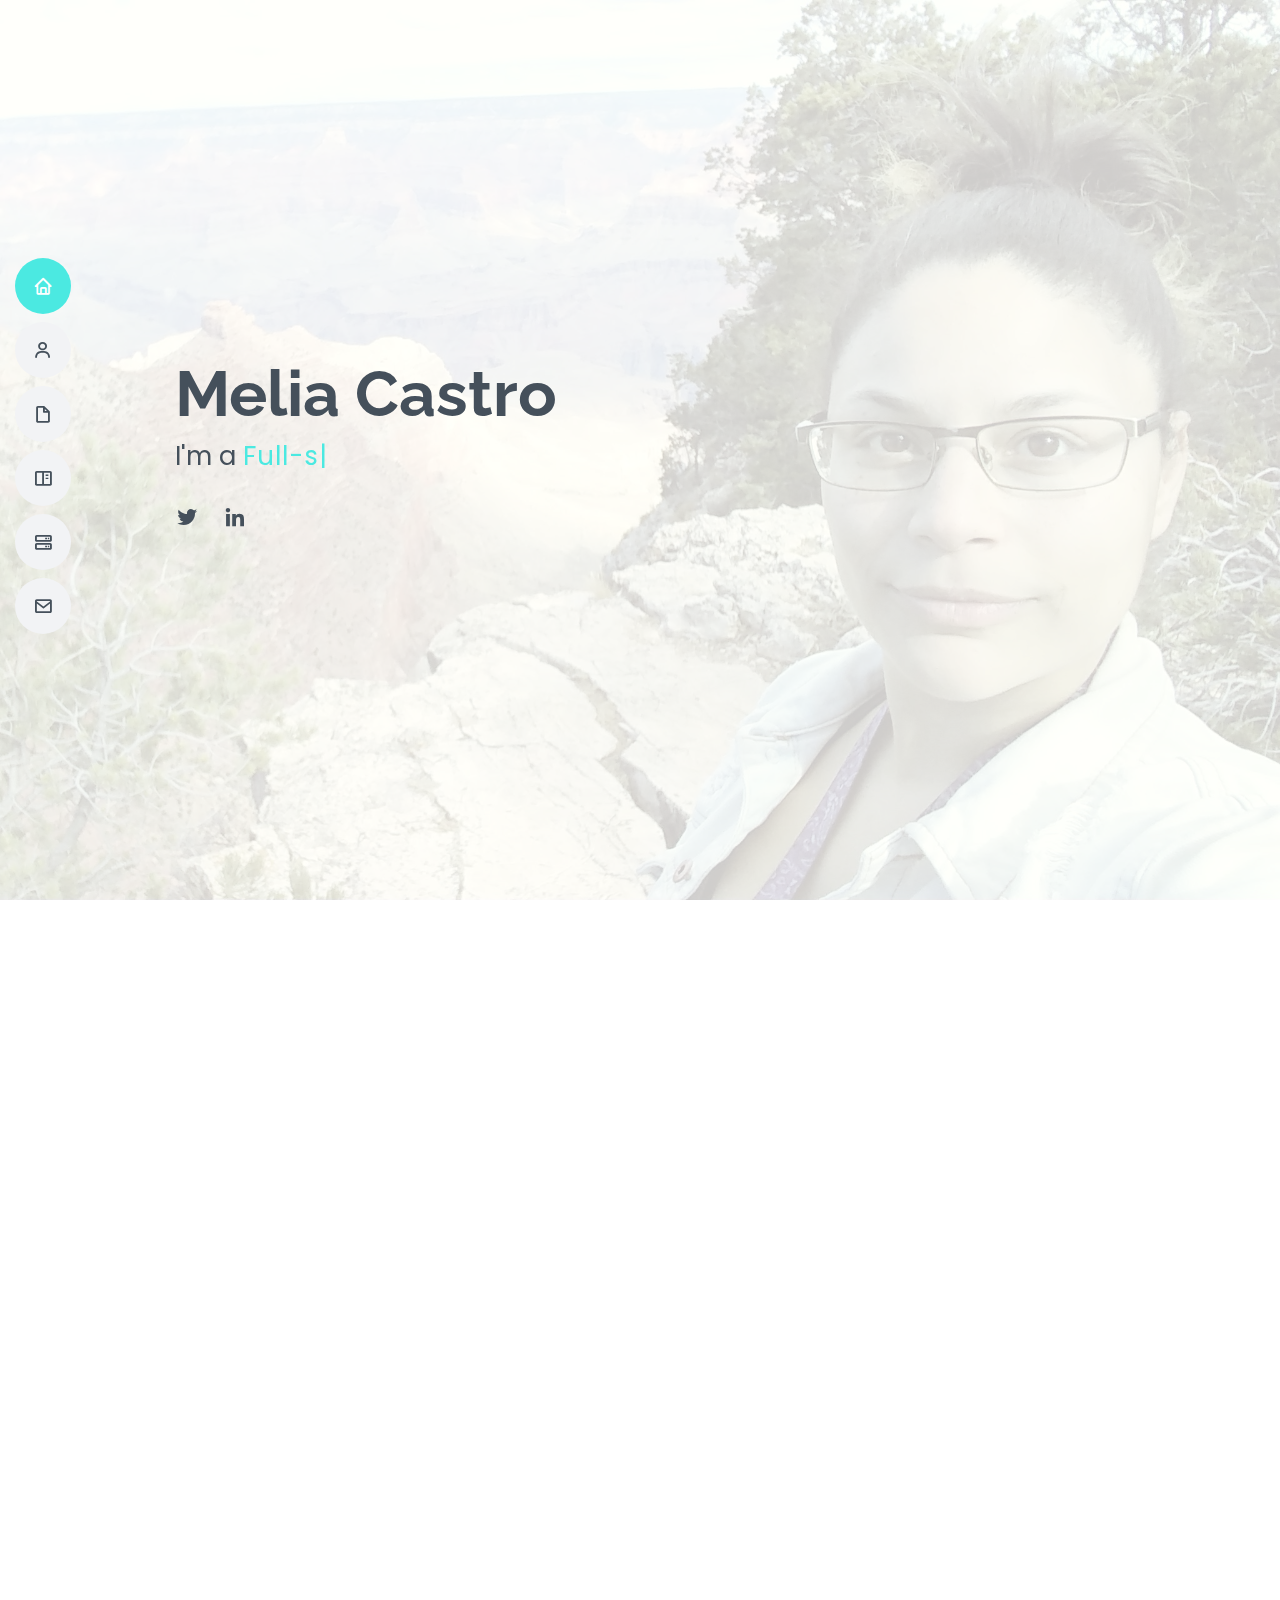
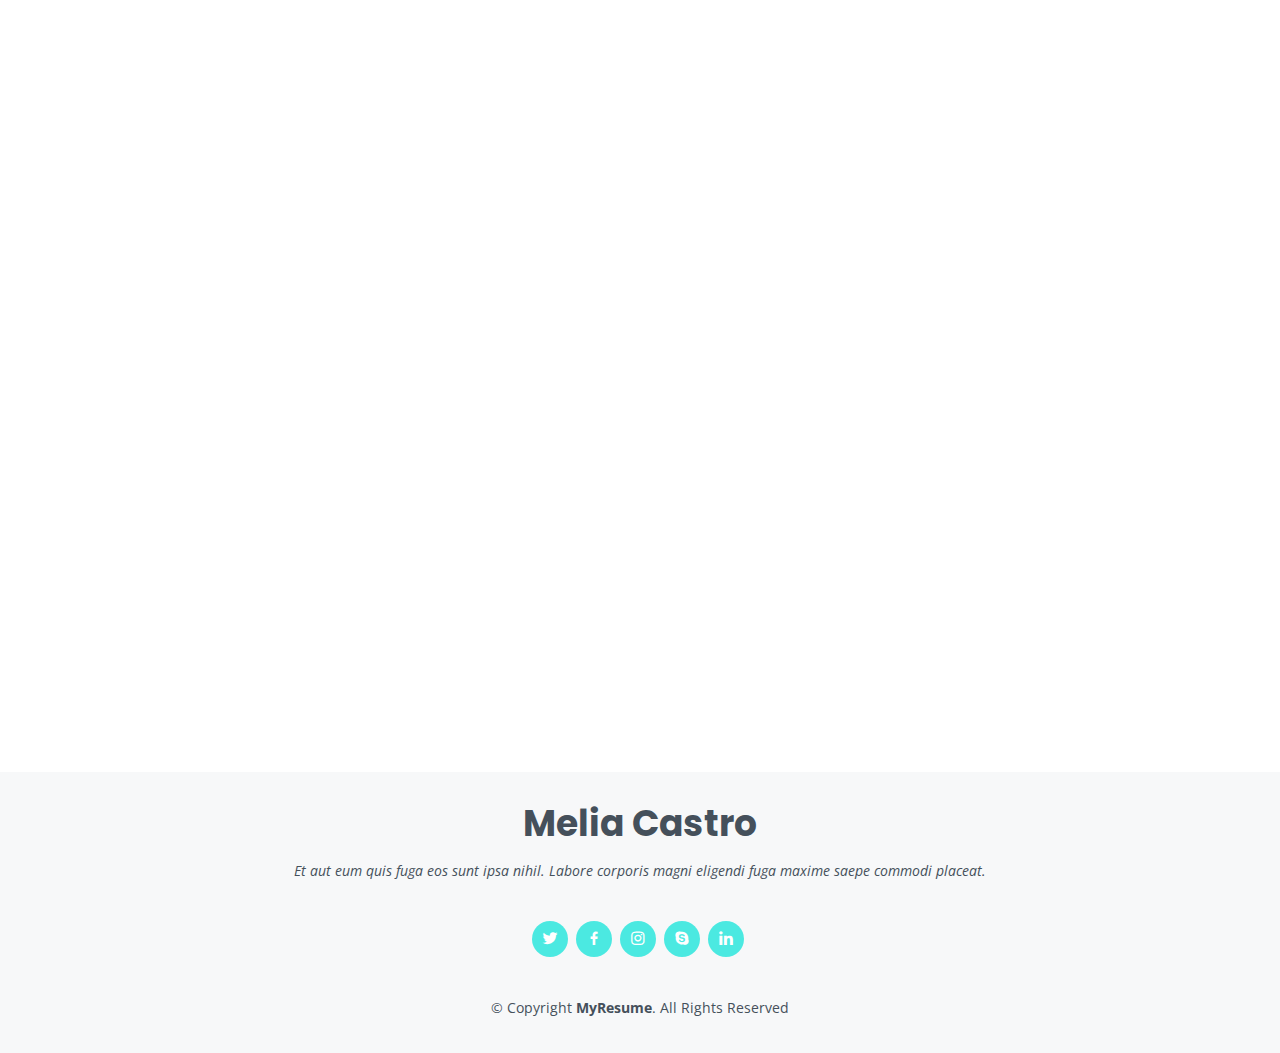
==== index.html @ 379d0980 "init" ====
<!DOCTYPE html>
<html lang="en">

<head>
  <meta charset="utf-8">
  <meta content="width=device-width, initial-scale=1.0" name="viewport">
  <!-- <title>MyResume Bootstrap Template - Index</title> -->
  <meta content="" name="description">
  <meta content="" name="keywords">
  <!-- Favicons -->
  <!-- <link href="assets/img/favicon.png" rel="icon">
  <link href="assets/img/apple-touch-icon.png" rel="apple-touch-icon"> -->
  <!-- Google Fonts -->
  <link
    href="https://fonts.googleapis.com/css?family=Open+Sans:300,300i,400,400i,600,600i,700,700i|Raleway:300,300i,400,400i,500,500i,600,600i,700,700i|Poppins:300,300i,400,400i,500,500i,600,600i,700,700i"
    rel="stylesheet">
  <!-- Vendor CSS Files -->
  <link href="assets/vendor/bootstrap/css/bootstrap.min.css" rel="stylesheet">
  <link href="assets/vendor/icofont/icofont.min.css" rel="stylesheet">
  <link href="assets/vendor/boxicons/css/boxicons.min.css" rel="stylesheet">
  <link href="assets/vendor/venobox/venobox.css" rel="stylesheet">
  <link href="assets/vendor/owl.carousel/assets/owl.carousel.min.css" rel="stylesheet">
  <link href="assets/vendor/aos/aos.css" rel="stylesheet">
  <!-- Template Main CSS File -->
  <link href="assets/css/style.css" rel="stylesheet">
  <!-- =======================================================
  * Template Name: MyResume - v2.2.1
  * Template URL: https://bootstrapmade.com/free-html-bootstrap-template-my-resume/
  * Author: BootstrapMade.com
  * License: https://bootstrapmade.com/license/
  ======================================================== -->
</head>

<body>
  <!-- ======= Mobile nav toggle button ======= -->
  <button type="button" class="mobile-nav-toggle d-xl-none"><i class="icofont-navigation-menu"></i></button>
  <!-- ======= Header ======= -->
  <header id="header" class="d-flex flex-column justify-content-center">
    <nav class="nav-menu">
      <ul>
        <li class="active"><a href="#hero"><i class="bx bx-home"></i> <span>Home</span></a></li>
        <li><a href="#about"><i class="bx bx-user"></i> <span>About</span></a></li>
        <li><a href="#resume"><i class="bx bx-file-blank"></i> <span>Resume</span></a></li>
        <li><a href="#portfolio"><i class="bx bx-book-content"></i> <span>Portfolio</span></a></li>
        <li><a href="#services"><i class="bx bx-server"></i> <span>Services</span></a></li>
        <li><a href="#contact"><i class="bx bx-envelope"></i> <span>Contact</span></a></li>
      </ul>
    </nav><!-- .nav-menu -->
  </header><!-- End Header -->
  <!-- ======= Hero Section ======= -->
  <section id="hero" class="d-flex flex-column justify-content-center">
    <div class="container" data-aos="zoom-in" data-aos-delay="100">
      <h1>Melia Castro</h1>
      <p>I'm a <span class="typed"
          data-typed-items=" Full-stack software developer, lover of outdoors, passionate adventurer"></span></p>
      <div class="social-links">
        <a href="#https://twitter.com/IMpowermentNet" class="twitter"><i class="bx bxl-twitter"></i></a>
        <!-- <a href="#" class="facebook"><i class="bx bxl-facebook"></i></a> -->
        <!-- <a href="#" class="instagram"><i class="bx bxl-instagram"></i></a> -->
        <!-- <a href="#" class="google-plus"><i class="bx bxl-skype"></i></a> -->
        <a href="#https://www.linkedin.com/in/melia-maria/" class="linkedin"><i class="bx bxl-linkedin"></i></a>
      </div>
    </div>
  </section><!-- End Hero -->
  <main id="main">
    <!-- ======= About Section ======= -->
    <section id="about" class="about">
      <div class="container" data-aos="fade-up">
        <div class="section-title">
          <h2>About</h2>
          <p>Magnam dolores commodi suscipit. Necessitatibus eius consequatur ex aliquid fuga eum quidem. Sit sint
            consectetur velit. Quisquam quos quisquam cupiditate. Et nemo qui impedit suscipit alias ea. Quia fugiat sit
            in iste officiis commodi quidem hic quas.</p>
        </div>
        <div class="row">
          <div class="col-lg-4">
            <img src="assets/img/profile-pic.jpg" class="img-fluid" alt="">
          </div>
          <div class="col-lg-8 pt-4 pt-lg-0 content">
            <h3> Full-Stack Web Developer.</h3>
            <p class="font-italic"> Lorem ipsum dolor sit amet, consectetur adipiscing elit, sed do eiusmod tempor
              incididunt ut labore et dolore magna aliqua. </p>
            <div class="row">
              <div class="col-lg-6">
                <ul>
                  <!-- <li><i class="icofont-rounded-right"></i> <strong>Birthday:</strong> 1 May 1995</li> -->
                  <!-- <li><i class="icofont-rounded-right"></i> <strong>Website:</strong> www.example.com</li> -->
                  <li><i class="icofont-rounded-right"></i> <strong>Phone:</strong> 541 606 4672</li>
                  <li><i class="icofont-rounded-right"></i> <strong>City:</strong> Boise, USA</li>
                </ul>
              </div>
              <div class="col-lg-6">
                <ul>
                  <!-- <li><i class="icofont-rounded-right"></i> <strong>Age:</strong> 30</li> -->
                  <!-- <li><i class="icofont-rounded-right"></i> <strong>Degree:</strong> Master</li> -->
                  <li><i class="icofont-rounded-right"></i> <strong>Email:</strong> mmcstr8@gmail.com</li>
                  <!-- <li><i class="icofont-rounded-right"></i> <strong>Freelance:</strong> Available</li> -->
                </ul>
              </div>
            </div>
            <p> Officiis eligendi itaque labore et dolorum mollitia officiis optio vero. Quisquam sunt adipisci omnis et
              ut. Nulla accusantium dolor incidunt officia tempore. Et eius omnis. Cupiditate ut dicta maxime officiis
              quidem quia. Sed et consectetur qui quia repellendus itaque neque. Aliquid amet quidem ut quaerat
              cupiditate. Ab et eum qui repellendus omnis culpa magni laudantium dolores. </p>
          </div>
        </div>
      </div>
    </section><!-- End About Section -->
    <!-- ======= Facts Section ======= -->
    <section id="facts" class="facts">
      <div class="container" data-aos="fade-up">
        <div class="section-title">
          <h2>Facts</h2>
          <p>Magnam dolores commodi suscipit. Necessitatibus eius consequatur ex aliquid fuga eum quidem. Sit sint
            consectetur velit. Quisquam quos quisquam cupiditate. Et nemo qui impedit suscipit alias ea. Quia fugiat sit
            in iste officiis commodi quidem hic quas.</p>
        </div>
        <div class="row">
          <div class="col-lg-3 col-md-6">
            <div class="count-box">
              <i class="icofont-simple-smile"></i>
              <span data-toggle="counter-up">232</span>
              <p>Happy Clients</p>
            </div>
          </div>
          <div class="col-lg-3 col-md-6 mt-5 mt-md-0">
            <div class="count-box">
              <i class="icofont-document-folder"></i>
              <span data-toggle="counter-up">521</span>
              <p>Projects</p>
            </div>
          </div>
          <div class="col-lg-3 col-md-6 mt-5 mt-lg-0">
            <div class="count-box">
              <i class="icofont-live-support"></i>
              <span data-toggle="counter-up">1,463</span>
              <p>Hours Of Support</p>
            </div>
          </div>
          <div class="col-lg-3 col-md-6 mt-5 mt-lg-0">
            <div class="count-box">
              <i class="icofont-users-alt-5"></i>
              <span data-toggle="counter-up">15</span>
              <p>Hard Workers</p>
            </div>
          </div>
        </div>
      </div>
    </section><!-- End Facts Section -->
    <!-- ======= Skills Section ======= -->
    <section id="skills" class="skills section-bg">
      <div class="container" data-aos="fade-up">
        <div class="section-title">
          <h2>Skills</h2>
          <p>Magnam dolores commodi suscipit. Necessitatibus eius consequatur ex aliquid fuga eum quidem. Sit sint
            consectetur velit. Quisquam quos quisquam cupiditate. Et nemo qui impedit suscipit alias ea. Quia fugiat sit
            in iste officiis commodi quidem hic quas.</p>
        </div>
        <div class="row skills-content">
          <div class="col-lg-3">
            <b class="skill mb-2">Front End Technologies </b>
            <br>
            <br>
            <div class="progress">
              <span class="skill">JavaScript </span>
              <div class="">
              </div>
            </div>
            <div class="progress">
              <span class="skill">HTML5 </span>
              <div class="">
              </div>
            </div>
            <div class="progress">
              <span class="skill">CSS/SASS </span>
              <div class="">
              </div>
            </div>
            <div class="progress">
              <span class="skill">Bootstrap </span>
              <div class="">
              </div>
            </div>
            <div class="progress">
              <span class="skill">VueJs </span>
              <div class="">
              </div>
            </div>
            <div class="progress">
              <span class="skill">MVC </span>
              <div class="">
              </div>
            </div>
          </div>
          <div class="col-lg-3">
            <b class="skill mb-2">Back End Technologies </b>
            <br>
            <br>
            <div class="progress">
              <span class="skill">C# </span>
              <div class="">
              </div>
            </div>
            <div class="progress">
              <span class="skill">.NET Core Framework</span>
              <div class="">
              </div>
            </div>
            <div class="progress">
              <span class="skill">MySQL </span>
              <div class="">
              </div>
            </div>
            <div class="progress">
              <span class="skill">NodeJs </span>
              <div class="">
              </div>
            </div>
            <div class="progress">
              <span class="skill">Mongoose ORM </span>
              <div class="">
              </div>
            </div>
            <div class="progress">
              <span class="skill">RESTful APIs </span>
              <div class="">
              </div>
            </div>
          </div>
          <div class="col-lg-3">
            <b class="skill mb-2">Industry Knowledge </b>
            <br>
            <br>
            <div class="progress">
              <span class="skill">Visual Studio Code </span>
              <div class="">
              </div>
            </div>
            <div class="progress">
              <span class="skill">Agile & Scrum </span>
              <div class="">
              </div>
            </div>
            <div class="progress">
              <span class="skill">OOP & Responsive Design Principles </span>
              <div class="">
              </div>
            </div>
            <div class="progress">
              <span class="skill">Auth0 Authentication </span>
              <div class="">
              </div>
            </div>
            <div class="progress">
              <span class="skill">Git source control </span>
              <div class="">
              </div>
            </div>
          </div>
          <div class="col-lg-3">
            <b class="skill mb-2">Personal Skills</b>
            <br>
            <br>
            <div class="progress">
              <span class="skill">Adaptable </span>
              <div class="">
              </div>
            </div>
            <div class="progress">
              <span class="skill">Well spoken and written </span>
              <div class="">
              </div>
            </div>
            <div class="progress">
              <br>
              <br>
              <span class="skill">Collaboritive Teamwork </span>
              <div class="">
              </div>
            </div>
            <div class="progress">
              <span class="skill">Networking </span>
              <div class="">
              </div>
            </div>
            <div class="progress">
              <span class="skill">Problem-Solving </span>
              <div class="">
              </div>
            </div>
          </div>
        </div>
      </div>
    </section><!-- End Skills Section -->
    <!-- ======= Resume Section ======= -->
    <section id="resume" class="resume">
      <div class="container" data-aos="fade-up">
        <div class="section-title">
          <h2>Resume</h2>
          <p>Magnam dolores commodi suscipit. Necessitatibus eius consequatur ex aliquid fuga eum quidem. Sit sint
            consectetur velit. Quisquam quos quisquam cupiditate. Et nemo qui impedit suscipit alias ea. Quia fugiat sit
            in iste officiis commodi quidem hic quas.</p>
        </div>
        <div class="row">
          <div class="col-lg-6">
            <h3 class="resume-title">Sumary</h3>
            <div class="resume-item pb-0">
              <h4>Brandon Johnson</h4>
              <p><em>Innovative and deadline-driven Graphic Designer with 3+ years of experience designing and
                  developing user-centered digital/print marketing material from initial concept to final, polished
                  deliverable.</em></p>
              <ul>
                <li>Portland par 127,Orlando, FL</li>
                <li>(123) 456-7891</li>
                <li>alice.barkley@example.com</li>
              </ul>
            </div>
            <h3 class="resume-title">Education</h3>
            <div class="resume-item">
              <h4>Master of Fine Arts &amp; Graphic Design</h4>
              <h5>2015 - 2016</h5>
              <p><em>Rochester Institute of Technology, Rochester, NY</em></p>
              <p>Qui deserunt veniam. Et sed aliquam labore tempore sed quisquam iusto autem sit. Ea vero voluptatum qui
                ut dignissimos deleniti nerada porti sand markend</p>
            </div>
            <div class="resume-item">
              <h4>Bachelor of Fine Arts &amp; Graphic Design</h4>
              <h5>2010 - 2014</h5>
              <p><em>Rochester Institute of Technology, Rochester, NY</em></p>
              <p>Quia nobis sequi est occaecati aut. Repudiandae et iusto quae reiciendis et quis Eius vel ratione eius
                unde vitae rerum voluptates asperiores voluptatem Earum molestiae consequatur neque etlon sader mart
                dila</p>
            </div>
          </div>
          <div class="col-lg-6">
            <h3 class="resume-title">Professional Experience</h3>
            <div class="resume-item">
              <h4>Senior graphic design specialist</h4>
              <h5>2019 - Present</h5>
              <p><em>Experion, New York, NY </em></p>
              <ul>
                <li>Lead in the design, development, and implementation of the graphic, layout, and production
                  communication materials</li>
                <li>Delegate tasks to the 7 members of the design team and provide counsel on all aspects of the
                  project. </li>
                <li>Supervise the assessment of all graphic materials in order to ensure quality and accuracy of the
                  design</li>
                <li>Oversee the efficient use of production project budgets ranging from $2,000 - $25,000</li>
              </ul>
            </div>
            <div class="resume-item">
              <h4>Graphic design specialist</h4>
              <h5>2017 - 2018</h5>
              <p><em>Stepping Stone Advertising, New York, NY</em></p>
              <ul>
                <li>Developed numerous marketing programs (logos, brochures,infographics, presentations, and
                  advertisements).</li>
                <li>Managed up to 5 projects or tasks at a given time while under pressure</li>
                <li>Recommended and consulted with clients on the most appropriate graphic design</li>
                <li>Created 4+ design presentations and proposals a month for clients and account managers</li>
              </ul>
            </div>
          </div>
        </div>
      </div>
    </section><!-- End Resume Section -->
    <!-- ======= Portfolio Section ======= -->
    <section id="portfolio" class="portfolio section-bg">
      <div class="container" data-aos="fade-up">
        <div class="section-title">
          <h2>Portfolio</h2>
          <p>Magnam dolores commodi suscipit. Necessitatibus eius consequatur ex aliquid fuga eum quidem. Sit sint
            consectetur velit. Quisquam quos quisquam cupiditate. Et nemo qui impedit suscipit alias ea. Quia fugiat sit
            in iste officiis commodi quidem hic quas.</p>
        </div>
        <div class="row">
          <div class="col-lg-12 d-flex justify-content-center" data-aos="fade-up" data-aos-delay="100">
            <ul id="portfolio-flters">
              <li data-filter="*" class="filter-active">All</li>
              <li data-filter=".filter-app">App</li>
              <li data-filter=".filter-card">Card</li>
              <li data-filter=".filter-web">Web</li>
            </ul>
          </div>
        </div>
        <div class="row portfolio-container" data-aos="fade-up" data-aos-delay="200">
          <div class="col-lg-4 col-md-6 portfolio-item filter-app">
            <div class="portfolio-wrap">
              <img src="assets/img/portfolio/portfolio-1.jpg" class="img-fluid" alt="">
              <div class="portfolio-info">
                <h4>App 1</h4>
                <p>App</p>
                <div class="portfolio-links">
                  <a href="assets/img/portfolio/portfolio-1.jpg" data-gall="portfolioGallery" class="venobox"
                    title="App 1"><i class="bx bx-plus"></i></a>
                  <a href="portfolio-details.html" data-gall="portfolioDetailsGallery" data-vbtype="iframe"
                    class="venobox" title="Portfolio Details"><i class="bx bx-link"></i></a>
                </div>
              </div>
            </div>
          </div>
          <div class="col-lg-4 col-md-6 portfolio-item filter-web">
            <div class="portfolio-wrap">
              <img src="assets/img/portfolio/portfolio-2.jpg" class="img-fluid" alt="">
              <div class="portfolio-info">
                <h4>Web 3</h4>
                <p>Web</p>
                <div class="portfolio-links">
                  <a href="assets/img/portfolio/portfolio-2.jpg" data-gall="portfolioGallery" class="venobox"
                    title="Web 3"><i class="bx bx-plus"></i></a>
                  <a href="portfolio-details.html" data-gall="portfolioDetailsGallery" data-vbtype="iframe"
                    class="venobox" title="Portfolio Details"><i class="bx bx-link"></i></a>
                </div>
              </div>
            </div>
          </div>
          <div class="col-lg-4 col-md-6 portfolio-item filter-app">
            <div class="portfolio-wrap">
              <img src="assets/img/portfolio/portfolio-3.jpg" class="img-fluid" alt="">
              <div class="portfolio-info">
                <h4>App 2</h4>
                <p>App</p>
                <div class="portfolio-links">
                  <a href="assets/img/portfolio/portfolio-3.jpg" data-gall="portfolioGallery" class="venobox"
                    title="App 2"><i class="bx bx-plus"></i></a>
                  <a href="portfolio-details.html" data-gall="portfolioDetailsGallery" data-vbtype="iframe"
                    class="venobox" title="Portfolio Details"><i class="bx bx-link"></i></a>
                </div>
              </div>
            </div>
          </div>
          <div class="col-lg-4 col-md-6 portfolio-item filter-card">
            <div class="portfolio-wrap">
              <img src="assets/img/portfolio/portfolio-4.jpg" class="img-fluid" alt="">
              <div class="portfolio-info">
                <h4>Card 2</h4>
                <p>Card</p>
                <div class="portfolio-links">
                  <a href="assets/img/portfolio/portfolio-4.jpg" data-gall="portfolioGallery" class="venobox"
                    title="Card 2"><i class="bx bx-plus"></i></a>
                  <a href="portfolio-details.html" data-gall="portfolioDetailsGallery" data-vbtype="iframe"
                    class="venobox" title="Portfolio Details"><i class="bx bx-link"></i></a>
                </div>
              </div>
            </div>
          </div>
          <div class="col-lg-4 col-md-6 portfolio-item filter-web">
            <div class="portfolio-wrap">
              <img src="assets/img/portfolio/portfolio-5.jpg" class="img-fluid" alt="">
              <div class="portfolio-info">
                <h4>Web 2</h4>
                <p>Web</p>
                <div class="portfolio-links">
                  <a href="assets/img/portfolio/portfolio-5.jpg" data-gall="portfolioGallery" class="venobox"
                    title="Web 2"><i class="bx bx-plus"></i></a>
                  <a href="portfolio-details.html" data-gall="portfolioDetailsGallery" data-vbtype="iframe"
                    class="venobox" title="Portfolio Details"><i class="bx bx-link"></i></a>
                </div>
              </div>
            </div>
          </div>
          <div class="col-lg-4 col-md-6 portfolio-item filter-app">
            <div class="portfolio-wrap">
              <img src="assets/img/portfolio/portfolio-6.jpg" class="img-fluid" alt="">
              <div class="portfolio-info">
                <h4>App 3</h4>
                <p>App</p>
                <div class="portfolio-links">
                  <a href="assets/img/portfolio/portfolio-6.jpg" data-gall="portfolioGallery" class="venobox"
                    title="App 3"><i class="bx bx-plus"></i></a>
                  <a href="portfolio-details.html" data-gall="portfolioDetailsGallery" data-vbtype="iframe"
                    class="venobox" title="Portfolio Details"><i class="bx bx-link"></i></a>
                </div>
              </div>
            </div>
          </div>
          <div class="col-lg-4 col-md-6 portfolio-item filter-card">
            <div class="portfolio-wrap">
              <img src="assets/img/portfolio/portfolio-7.jpg" class="img-fluid" alt="">
              <div class="portfolio-info">
                <h4>Card 1</h4>
                <p>Card</p>
                <div class="portfolio-links">
                  <a href="assets/img/portfolio/portfolio-7.jpg" data-gall="portfolioGallery" class="venobox"
                    title="Card 1"><i class="bx bx-plus"></i></a>
                  <a href="portfolio-details.html" data-gall="portfolioDetailsGallery" data-vbtype="iframe"
                    class="venobox" title="Portfolio Details"><i class="bx bx-link"></i></a>
                </div>
              </div>
            </div>
          </div>
          <div class="col-lg-4 col-md-6 portfolio-item filter-card">
            <div class="portfolio-wrap">
              <img src="assets/img/portfolio/portfolio-8.jpg" class="img-fluid" alt="">
              <div class="portfolio-info">
                <h4>Card 3</h4>
                <p>Card</p>
                <div class="portfolio-links">
                  <a href="assets/img/portfolio/portfolio-8.jpg" data-gall="portfolioGallery" class="venobox"
                    title="Card 3"><i class="bx bx-plus"></i></a>
                  <a href="portfolio-details.html" data-gall="portfolioDetailsGallery" data-vbtype="iframe"
                    class="venobox" title="Portfolio Details"><i class="bx bx-link"></i></a>
                </div>
              </div>
            </div>
          </div>
          <div class="col-lg-4 col-md-6 portfolio-item filter-web">
            <div class="portfolio-wrap">
              <img src="assets/img/portfolio/portfolio-9.jpg" class="img-fluid" alt="">
              <div class="portfolio-info">
                <h4>Web 3</h4>
                <p>Web</p>
                <div class="portfolio-links">
                  <a href="assets/img/portfolio/portfolio-9.jpg" data-gall="portfolioGallery" class="venobox"
                    title="Web 3"><i class="bx bx-plus"></i></a>
                  <a href="portfolio-details.html" data-gall="portfolioDetailsGallery" data-vbtype="iframe"
                    class="venobox" title="Portfolio Details"><i class="bx bx-link"></i></a>
                </div>
              </div>
            </div>
          </div>
        </div>
      </div>
    </section><!-- End Portfolio Section -->
    <!-- ======= Services Section ======= -->
    <section id="services" class="services">
      <div class="container" data-aos="fade-up">
        <div class="section-title">
          <h2>Services</h2>
          <p>Magnam dolores commodi suscipit. Necessitatibus eius consequatur ex aliquid fuga eum quidem. Sit sint
            consectetur velit. Quisquam quos quisquam cupiditate. Et nemo qui impedit suscipit alias ea. Quia fugiat sit
            in iste officiis commodi quidem hic quas.</p>
        </div>
        <div class="row">
          <div class="col-lg-4 col-md-6 d-flex align-items-stretch" data-aos="zoom-in" data-aos-delay="100">
            <div class="icon-box iconbox-blue">
              <div class="icon">
                <svg width="100" height="100" viewBox="0 0 600 600" xmlns="http://www.w3.org/2000/svg">
                  <path stroke="none" stroke-width="0" fill="#f5f5f5"
                    d="M300,521.0016835830174C376.1290562159157,517.8887921683347,466.0731472004068,529.7835943286574,510.70327084640275,468.03025145048787C554.3714126377745,407.6079735673963,508.03601936045806,328.9844924480964,491.2728898941984,256.3432110539036C474.5976632858925,184.082847569629,479.9380746630129,96.60480741107993,416.23090153303,58.64404602377083C348.86323505073057,18.502131276798302,261.93793281208167,40.57373210992963,193.5410806939664,78.93577620505333C130.42746243093433,114.334589627462,98.30271207620316,179.96522072025542,76.75703585869454,249.04625023123273C51.97151888228291,328.5150500222984,13.704378332031375,421.85034740162234,66.52175969318436,486.19268352777647C119.04800174914682,550.1803526380478,217.28368757567262,524.383925680826,300,521.0016835830174">
                  </path>
                </svg>
                <i class="bx bxl-dribbble"></i>
              </div>
              <h4><a href="">Lorem Ipsum</a></h4>
              <p>Voluptatum deleniti atque corrupti quos dolores et quas molestias excepturi</p>
            </div>
          </div>
          <div class="col-lg-4 col-md-6 d-flex align-items-stretch mt-4 mt-md-0" data-aos="zoom-in"
            data-aos-delay="200">
            <div class="icon-box iconbox-orange ">
              <div class="icon">
                <svg width="100" height="100" viewBox="0 0 600 600" xmlns="http://www.w3.org/2000/svg">
                  <path stroke="none" stroke-width="0" fill="#f5f5f5"
                    d="M300,582.0697525312426C382.5290701553225,586.8405444964366,449.9789794690241,525.3245884688669,502.5850820975895,461.55621195738473C556.606425686781,396.0723002908107,615.8543463187945,314.28637112970534,586.6730223649479,234.56875336149918C558.9533121215079,158.8439757836574,454.9685369536778,164.00468322053177,381.49747125262974,130.76875717737553C312.15926192815925,99.40240125094834,248.97055460311594,18.661163978235184,179.8680185752513,50.54337015887873C110.5421016452524,82.52863877960104,119.82277516462835,180.83849132639028,109.12597500060166,256.43424936330496C100.08760227029461,320.3096726198365,92.17705696193138,384.0621239912766,124.79988738764834,439.7174275375508C164.83382741302287,508.01625554203684,220.96474134820875,577.5009287672846,300,582.0697525312426">
                  </path>
                </svg>
                <i class="bx bx-file"></i>
              </div>
              <h4><a href="">Sed Perspiciatis</a></h4>
              <p>Duis aute irure dolor in reprehenderit in voluptate velit esse cillum dolore</p>
            </div>
          </div>
          <div class="col-lg-4 col-md-6 d-flex align-items-stretch mt-4 mt-lg-0" data-aos="zoom-in"
            data-aos-delay="300">
            <div class="icon-box iconbox-pink">
              <div class="icon">
                <svg width="100" height="100" viewBox="0 0 600 600" xmlns="http://www.w3.org/2000/svg">
                  <path stroke="none" stroke-width="0" fill="#f5f5f5"
                    d="M300,541.5067337569781C382.14930387511276,545.0595476570109,479.8736841581634,548.3450877840088,526.4010558755058,480.5488172755941C571.5218469581645,414.80211281144784,517.5187510058486,332.0715597781072,496.52539010469104,255.14436215662573C477.37192572678356,184.95920475031193,473.57363656557914,105.61284051026155,413.0603344069578,65.22779650032875C343.27470386102294,18.654635553484475,251.2091493199835,5.337323636656869,175.0934190732945,40.62881213300186C97.87086631185822,76.43348514350839,51.98124368387456,156.15599469081315,36.44837278890362,239.84606092416172C21.716077023791087,319.22268207091537,43.775223500013084,401.1760424656574,96.891909868211,461.97329694683043C147.22146801428983,519.5804099606455,223.5754009179313,538.201503339737,300,541.5067337569781">
                  </path>
                </svg>
                <i class="bx bx-tachometer"></i>
              </div>
              <h4><a href="">Magni Dolores</a></h4>
              <p>Excepteur sint occaecat cupidatat non proident, sunt in culpa qui officia</p>
            </div>
          </div>
          <div class="col-lg-4 col-md-6 d-flex align-items-stretch mt-4" data-aos="zoom-in" data-aos-delay="100">
            <div class="icon-box iconbox-yellow">
              <div class="icon">
                <svg width="100" height="100" viewBox="0 0 600 600" xmlns="http://www.w3.org/2000/svg">
                  <path stroke="none" stroke-width="0" fill="#f5f5f5"
                    d="M300,503.46388370962813C374.79870501325706,506.71871716319447,464.8034551963731,527.1746412648533,510.4981551193396,467.86667711651364C555.9287308511215,408.9015244558933,512.6030010748507,327.5744911775523,490.211057578863,256.5855673507754C471.097692560561,195.9906835881958,447.69079081568157,138.11976852964426,395.19560036434837,102.3242989838813C329.3053358748298,57.3949838291264,248.02791733380457,8.279543830951368,175.87071277845988,42.242879143198664C103.41431057327972,76.34704239035025,93.79494320519305,170.9812938413882,81.28167332365135,250.07896920659033C70.17666984294237,320.27484674793965,64.84698225790005,396.69656628748305,111.28512138212992,450.4950937839243C156.20124167950087,502.5303643271138,231.32542653798444,500.4755392045468,300,503.46388370962813">
                  </path>
                </svg>
                <i class="bx bx-layer"></i>
              </div>
              <h4><a href="">Nemo Enim</a></h4>
              <p>At vero eos et accusamus et iusto odio dignissimos ducimus qui blanditiis</p>
            </div>
          </div>
          <div class="col-lg-4 col-md-6 d-flex align-items-stretch mt-4" data-aos="zoom-in" data-aos-delay="200">
            <div class="icon-box iconbox-red">
              <div class="icon">
                <svg width="100" height="100" viewBox="0 0 600 600" xmlns="http://www.w3.org/2000/svg">
                  <path stroke="none" stroke-width="0" fill="#f5f5f5"
                    d="M300,532.3542879108572C369.38199826031484,532.3153073249985,429.10787420159085,491.63046689027357,474.5244479745417,439.17860296908856C522.8885846962883,383.3225815378663,569.1668002868075,314.3205725914397,550.7432151929288,242.7694973846089C532.6665558377875,172.5657663291529,456.2379748765914,142.6223662098291,390.3689995646985,112.34683881706744C326.66090330228417,83.06452184765237,258.84405631176094,53.51806209861945,193.32584062364296,78.48882559362697C121.61183558270385,105.82097193414197,62.805066853699245,167.19869350419734,48.57481801355237,242.6138429142374C34.843463184063346,315.3850353017275,76.69343916112496,383.4422959591041,125.22947124332185,439.3748458443577C170.7312796277747,491.8107796887764,230.57421082200815,532.3932930995766,300,532.3542879108572">
                  </path>
                </svg>
                <i class="bx bx-slideshow"></i>
              </div>
              <h4><a href="">Dele Cardo</a></h4>
              <p>Quis consequatur saepe eligendi voluptatem consequatur dolor consequuntur</p>
            </div>
          </div>
          <div class="col-lg-4 col-md-6 d-flex align-items-stretch mt-4" data-aos="zoom-in" data-aos-delay="300">
            <div class="icon-box iconbox-teal">
              <div class="icon">
                <svg width="100" height="100" viewBox="0 0 600 600" xmlns="http://www.w3.org/2000/svg">
                  <path stroke="none" stroke-width="0" fill="#f5f5f5"
                    d="M300,566.797414625762C385.7384707136149,576.1784315230908,478.7894351017131,552.8928747891023,531.9192734346935,484.94944893311C584.6109503024035,417.5663521118492,582.489472248146,322.67544863468447,553.9536738515405,242.03673114598146C529.1557734026468,171.96086150256528,465.24506316201064,127.66468636344209,395.9583748389544,100.7403814666027C334.2173773831606,76.7482773500951,269.4350130405921,84.62216499799875,207.1952322260088,107.2889140133804C132.92018162631612,134.33871894543012,41.79353780512637,160.00259165414826,22.644507872594943,236.69541883565114C3.319112789854554,314.0945973066697,72.72355303640163,379.243833228382,124.04198916343866,440.3218312028393C172.9286146004772,498.5055451809895,224.45579914871206,558.5317968840102,300,566.797414625762">
                  </path>
                </svg>
                <i class="bx bx-arch"></i>
              </div>
              <h4><a href="">Divera Don</a></h4>
              <p>Modi nostrum vel laborum. Porro fugit error sit minus sapiente sit aspernatur</p>
            </div>
          </div>
        </div>
      </div>
    </section><!-- End Services Section -->
    <!-- ======= Testimonials Section ======= -->
    <section id="testimonials" class="testimonials section-bg">
      <div class="container" data-aos="fade-up">
        <div class="section-title">
          <h2>Testimonials</h2>
        </div>
        <div class="owl-carousel testimonials-carousel" data-aos="zoom-in" data-aos-delay="100">
          <div class="testimonial-item">
            <img src="assets/img/testimonials/testimonials-1.jpg" class="testimonial-img" alt="">
            <h3>Saul Goodman</h3>
            <h4>Ceo &amp; Founder</h4>
            <p>
              <i class="bx bxs-quote-alt-left quote-icon-left"></i> Proin iaculis purus consequat sem cure digni ssim
              donec porttitora entum suscipit rhoncus. Accusantium quam, ultricies eget id, aliquam eget nibh et. Maecen
              aliquam, risus at semper. <i class="bx bxs-quote-alt-right quote-icon-right"></i>
            </p>
          </div>
          <div class="testimonial-item">
            <img src="assets/img/testimonials/testimonials-2.jpg" class="testimonial-img" alt="">
            <h3>Sara Wilsson</h3>
            <h4>Designer</h4>
            <p>
              <i class="bx bxs-quote-alt-left quote-icon-left"></i> Export tempor illum tamen malis malis eram quae
              irure esse labore quem cillum quid cillum eram malis quorum velit fore eram velit sunt aliqua noster
              fugiat irure amet legam anim culpa. <i class="bx bxs-quote-alt-right quote-icon-right"></i>
            </p>
          </div>
          <div class="testimonial-item">
            <img src="assets/img/testimonials/testimonials-3.jpg" class="testimonial-img" alt="">
            <h3>Jena Karlis</h3>
            <h4>Store Owner</h4>
            <p>
              <i class="bx bxs-quote-alt-left quote-icon-left"></i> Enim nisi quem export duis labore cillum quae magna
              enim sint quorum nulla quem veniam duis minim tempor labore quem eram duis noster aute amet eram fore quis
              sint minim. <i class="bx bxs-quote-alt-right quote-icon-right"></i>
            </p>
          </div>
          <div class="testimonial-item">
            <img src="assets/img/testimonials/testimonials-4.jpg" class="testimonial-img" alt="">
            <h3>Matt Brandon</h3>
            <h4>Freelancer</h4>
            <p>
              <i class="bx bxs-quote-alt-left quote-icon-left"></i> Fugiat enim eram quae cillum dolore dolor amet nulla
              culpa multos export minim fugiat minim velit minim dolor enim duis veniam ipsum anim magna sunt elit fore
              quem dolore labore illum veniam. <i class="bx bxs-quote-alt-right quote-icon-right"></i>
            </p>
          </div>
          <div class="testimonial-item">
            <img src="assets/img/testimonials/testimonials-5.jpg" class="testimonial-img" alt="">
            <h3>John Larson</h3>
            <h4>Entrepreneur</h4>
            <p>
              <i class="bx bxs-quote-alt-left quote-icon-left"></i> Quis quorum aliqua sint quem legam fore sunt eram
              irure aliqua veniam tempor noster veniam enim culpa labore duis sunt culpa nulla illum cillum fugiat legam
              esse veniam culpa fore nisi cillum quid. <i class="bx bxs-quote-alt-right quote-icon-right"></i>
            </p>
          </div>
        </div>
      </div>
    </section><!-- End Testimonials Section -->
    <!-- ======= Contact Section ======= -->
    <section id="contact" class="contact">
      <div class="container" data-aos="fade-up">
        <div class="section-title">
          <h2>Contact</h2>
        </div>
        <div class="row mt-1">
          <div class="col-lg-4">
            <div class="info">
              <div class="address">
                <i class="icofont-google-map"></i>
                <h4>Location:</h4>
                <p>A108 Adam Street, New York, NY 535022</p>
              </div>
              <div class="email">
                <i class="icofont-envelope"></i>
                <h4>Email:</h4>
                <p>info@example.com</p>
              </div>
              <div class="phone">
                <i class="icofont-phone"></i>
                <h4>Call:</h4>
                <p>+1 5589 55488 55s</p>
              </div>
            </div>
          </div>
          <div class="col-lg-8 mt-5 mt-lg-0">
            <form action="forms/contact.php" method="post" role="form" class="php-email-form">
              <div class="form-row">
                <div class="col-md-6 form-group">
                  <input type="text" name="name" class="form-control" id="name" placeholder="Your Name"
                    data-rule="minlen:4" data-msg="Please enter at least 4 chars" />
                  <div class="validate"></div>
                </div>
                <div class="col-md-6 form-group">
                  <input type="email" class="form-control" name="email" id="email" placeholder="Your Email"
                    data-rule="email" data-msg="Please enter a valid email" />
                  <div class="validate"></div>
                </div>
              </div>
              <div class="form-group">
                <input type="text" class="form-control" name="subject" id="subject" placeholder="Subject"
                  data-rule="minlen:4" data-msg="Please enter at least 8 chars of subject" />
                <div class="validate"></div>
              </div>
              <div class="form-group">
                <textarea class="form-control" name="message" rows="5" data-rule="required"
                  data-msg="Please write something for us" placeholder="Message"></textarea>
                <div class="validate"></div>
              </div>
              <div class="mb-3">
                <div class="loading">Loading</div>
                <div class="error-message"></div>
                <div class="sent-message">Your message has been sent. Thank you!</div>
              </div>
              <div class="text-center"><button type="submit">Send Message</button></div>
            </form>
          </div>
        </div>
      </div>
    </section><!-- End Contact Section -->
  </main><!-- End #main -->
  <!-- ======= Footer ======= -->
  <footer id="footer">
    <div class="container">
      <h3>Melia Castro</h3>
      <p>Et aut eum quis fuga eos sunt ipsa nihil. Labore corporis magni eligendi fuga maxime saepe commodi placeat.</p>
      <div class="social-links">
        <a href="#" class="twitter"><i class="bx bxl-twitter"></i></a>
        <a href="#" class="facebook"><i class="bx bxl-facebook"></i></a>
        <a href="#" class="instagram"><i class="bx bxl-instagram"></i></a>
        <a href="#" class="google-plus"><i class="bx bxl-skype"></i></a>
        <a href="#" class="linkedin"><i class="bx bxl-linkedin"></i></a>
      </div>
      <div class="copyright"> &copy; Copyright <strong><span>MyResume</span></strong>. All Rights Reserved </div>
      <div class="credits">
        <!-- All the links in the footer should remain intact. 
        <!-- You can delete the links only if you purchased the pro version. 
        <!-- Licensing information: [license-url] 
        <!-- Purchase the pro version with working PHP/AJAX contact form: https://bootstrapmade.com/free-html-bootstrap-template-my-resume/ 
        Designed by <a href="https://bootstrapmade.com/">BootstrapMade</a>
      </div>
    </div>
  </footer><!-- End Footer -->
        <a href="#" class="back-to-top"><i class="bx bx-up-arrow-alt"></i></a>
        <div id="preloader"></div>
        <!-- Vendor JS Files -->
        <script src="assets/vendor/jquery/jquery.min.js"></script>
        <script src="assets/vendor/bootstrap/js/bootstrap.bundle.min.js"></script>
        <script src="assets/vendor/jquery.easing/jquery.easing.min.js"></script>
        <script src="assets/vendor/php-email-form/validate.js"></script>
        <script src="assets/vendor/waypoints/jquery.waypoints.min.js"></script>
        <script src="assets/vendor/counterup/counterup.min.js"></script>
        <script src="assets/vendor/isotope-layout/isotope.pkgd.min.js"></script>
        <script src="assets/vendor/venobox/venobox.min.js"></script>
        <script src="assets/vendor/owl.carousel/owl.carousel.min.js"></script>
        <script src="assets/vendor/typed.js/typed.min.js"></script>
        <script src="assets/vendor/aos/aos.js"></script>
        <!-- Template Main JS File -->
        <script src="assets/js/main.js"></script>
</body>

</html>
---- assets/vendor/venobox/venobox.css ----
/* ------ venobox.css --------*/
.vbox-overlay *, .vbox-overlay *:before, .vbox-overlay *:after{
    -webkit-backface-visibility: hidden;
    -webkit-box-sizing:border-box;
    -moz-box-sizing:border-box;
    box-sizing:border-box;
}
.vbox-overlay * { 
    -webkit-backface-visibility: visible;
    backface-visibility: visible;
}
.vbox-overlay{
    display: -webkit-flex;
    display: flex;
    -webkit-flex-direction: column;
    flex-direction: column;
    -webkit-justify-content: center;
    justify-content: center;
    -webkit-align-items: center;
    align-items: center;
    position: fixed;
    left: 0;
    top: 0;
    bottom: 0;
    right: 0;
    z-index: 999999;
}

/* ----- navigation ----- */
.vbox-title{
    width: 100%;
    height: 40px;
    float: left;
    text-align: center;
    line-height: 28px;
    font-size: 12px;
    padding: 6px 50px;
    overflow: hidden;
    position: fixed;
    display: none;
    left: 0;
    z-index: 89;
}
.vbox-close{
    cursor: pointer;
    position: fixed;
    top: -1px;
    right: 0;
    width: 50px;
    height: 40px;
    padding: 6px;
    display: block;
    background-position:10px center;
    overflow: hidden;
    font-size: 24px;
    line-height: 1;
    text-align: center;
    z-index: 99;
}
.vbox-left{
    cursor: pointer;
    position: fixed;
    left: 0;
    height: 40px;
    overflow: hidden;
    line-height: 28px;
    font-size: 12px;
    z-index: 99;
    display: flex;
    align-items:center;
}
.vbox-num{
    display: inline-block;
    margin: 6px 0 6px 15px;
}
/* ----- Social share ----- */
.vbox-share{
    line-height: 28px;
    font-size: 12px;
    overflow: hidden;
    position: fixed;
    left: 0;
    z-index: 98;
    display: flex;
    align-items:center;
    justify-content: center;
    width: 100%;
    text-align: center;
}
.vbox-share svg{
    max-height: 28px;
    width: 28px;
    z-index: 10;
    margin-left: 12px;
    margin-top: 6px;
    margin-bottom: 6px;
    vertical-align: middle;
}


/* ----- navigation ARROWS ----- */
.vbox-next, .vbox-prev{
    position: fixed;
    top: 50%;
    margin-top: -15px;
    overflow: hidden;
    cursor: pointer;
    display: block;
    width: 45px;
    height: 45px;
    z-index: 99;
}
.vbox-next span, .vbox-prev span{
    position: relative;
    width: 20px;
    height: 20px;
    border: 2px solid transparent;
    border-top-color: #B6B6B6;
    border-right-color: #B6B6B6;
    text-indent: -100px;
    position: absolute;
    top: 8px;
    display: block;
}
.vbox-prev{
    left: 15px;
}
.vbox-next{
    right: 15px;
}
.vbox-prev span{
    left: 10px;
    -ms-transform: rotate(-135deg);
    -webkit-transform: rotate(-135deg);
    transform: rotate(-135deg);
}
.vbox-next span{
    -ms-transform: rotate(45deg);
    -webkit-transform: rotate(45deg);
    transform: rotate(45deg);
    right: 10px;
}
/* ------- inline window ------ */
.vbox-inline{
    width: 420px;
    height: 315px;
    height: 70vh;
    padding: 10px;
    background: #fff;
    margin: 0 auto;
    overflow: auto;
    text-align: left;
}
/* ------- Video & iFrames window ------ */
.venoframe{
    max-width: 100%;
    width: 100%;
    border: none;
    width: 100%;
    height: 260px;
    height: 70vh;
}
.venoframe.vbvid{
    height: 260px;
}
@media (min-width: 768px) {
    .venoframe, .vbox-inline{
        width: 90%;
        height: 360px;
        height: 70vh;
    }
    .venoframe.vbvid{
        width: 640px;
        height: 360px;
    }
}
@media (min-width: 992px) {
    .venoframe, .vbox-inline{
        max-width: 1200px;
        width: 80%;
        height: 540px;
        height: 70vh;
    }
    .venoframe.vbvid{
        width: 960px;
        height: 540px;
    }
}
/* 
Please do NOT edit this part! 
or at least read this note: http://i.imgur.com/7C0ws9e.gif
*/
.vbox-open{
    overflow: hidden;
}
.vbox-container{
    position: absolute;
    left: 0;
    right: 0;
    top: 0;
    bottom: 0;
    overflow-x: hidden;
    overflow-y: scroll;
    overflow-scrolling: touch;
    -webkit-overflow-scrolling: touch;
    z-index: 20;
    max-height: 100%;

}

.vbox-content{
    text-align: center;
    float: left;
    width: 100%;
    position: relative;
    overflow: hidden;
    padding: 20px 4%;
}
.vbox-container img{
    max-width: 100%;
    height: auto;
}
.vbox-figlio{
    box-shadow: 0 0 12px rgba(0,0,0,0.19), 0 6px 6px rgba(0,0,0,0.23);
    max-width: 100%;
    text-align: initial;
}
img.vbox-figlio{
    -webkit-user-select: none;
-khtml-user-select: none;
-moz-user-select: none;
-o-user-select: none;
user-select: none;
}
.vbox-content.swipe-left{
    margin-left: -200px !important;
}
.vbox-content.swipe-right{
    margin-left: 200px !important;
}
.vbox-animated{
    webkit-transition: margin 300ms ease-out;
    transition: margin 300ms ease-out;
}

/* ---------- preloader ----------
 * SPINKIT 
 * http://tobiasahlin.com/spinkit/
-------------------------------- */
.sk-double-bounce,.sk-rotating-plane{width:40px;height:40px;margin:40px auto}.sk-rotating-plane{background-color:#333;-webkit-animation:sk-rotatePlane 1.2s infinite ease-in-out;animation:sk-rotatePlane 1.2s infinite ease-in-out}@-webkit-keyframes sk-rotatePlane{0%{-webkit-transform:perspective(120px) rotateX(0) rotateY(0);transform:perspective(120px) rotateX(0) rotateY(0)}50%{-webkit-transform:perspective(120px) rotateX(-180.1deg) rotateY(0);transform:perspective(120px) rotateX(-180.1deg) rotateY(0)}100%{-webkit-transform:perspective(120px) rotateX(-180deg) rotateY(-179.9deg);transform:perspective(120px) rotateX(-180deg) rotateY(-179.9deg)}}@keyframes sk-rotatePlane{0%{-webkit-transform:perspective(120px) rotateX(0) rotateY(0);transform:perspective(120px) rotateX(0) rotateY(0)}50%{-webkit-transform:perspective(120px) rotateX(-180.1deg) rotateY(0);transform:perspective(120px) rotateX(-180.1deg) rotateY(0)}100%{-webkit-transform:perspective(120px) rotateX(-180deg) rotateY(-179.9deg);transform:perspective(120px) rotateX(-180deg) rotateY(-179.9deg)}}.sk-double-bounce{position:relative}.sk-double-bounce .sk-child{width:100%;height:100%;border-radius:50%;background-color:#333;opacity:.6;position:absolute;top:0;left:0;-webkit-animation:sk-doubleBounce 2s infinite ease-in-out;animation:sk-doubleBounce 2s infinite ease-in-out}.sk-chasing-dots .sk-child,.sk-spinner-pulse,.sk-three-bounce .sk-child{background-color:#333;border-radius:100%}.sk-double-bounce .sk-double-bounce2{-webkit-animation-delay:-1s;animation-delay:-1s}@-webkit-keyframes sk-doubleBounce{0%,100%{-webkit-transform:scale(0);transform:scale(0)}50%{-webkit-transform:scale(1);transform:scale(1)}}@keyframes sk-doubleBounce{0%,100%{-webkit-transform:scale(0);transform:scale(0)}50%{-webkit-transform:scale(1);transform:scale(1)}}.sk-wave{margin:40px auto;width:50px;height:40px;text-align:center;font-size:10px}.sk-wave .sk-rect{background-color:#333;height:100%;width:6px;display:inline-block;-webkit-animation:sk-waveStretchDelay 1.2s infinite ease-in-out;animation:sk-waveStretchDelay 1.2s infinite ease-in-out}.sk-wave .sk-rect1{-webkit-animation-delay:-1.2s;animation-delay:-1.2s}.sk-wave .sk-rect2{-webkit-animation-delay:-1.1s;animation-delay:-1.1s}.sk-wave .sk-rect3{-webkit-animation-delay:-1s;animation-delay:-1s}.sk-wave .sk-rect4{-webkit-animation-delay:-.9s;animation-delay:-.9s}.sk-wave .sk-rect5{-webkit-animation-delay:-.8s;animation-delay:-.8s}@-webkit-keyframes sk-waveStretchDelay{0%,100%,40%{-webkit-transform:scaleY(.4);transform:scaleY(.4)}20%{-webkit-transform:scaleY(1);transform:scaleY(1)}}@keyframes sk-waveStretchDelay{0%,100%,40%{-webkit-transform:scaleY(.4);transform:scaleY(.4)}20%{-webkit-transform:scaleY(1);transform:scaleY(1)}}.sk-wandering-cubes{margin:40px auto;width:40px;height:40px;position:relative}.sk-wandering-cubes .sk-cube{background-color:#333;width:10px;height:10px;position:absolute;top:0;left:0;-webkit-animation:sk-wanderingCube 1.8s ease-in-out -1.8s infinite both;animation:sk-wanderingCube 1.8s ease-in-out -1.8s infinite both}.sk-chasing-dots,.sk-spinner-pulse{width:40px;height:40px;margin:40px auto}.sk-wandering-cubes .sk-cube2{-webkit-animation-delay:-.9s;animation-delay:-.9s}@-webkit-keyframes sk-wanderingCube{0%{-webkit-transform:rotate(0);transform:rotate(0)}25%{-webkit-transform:translateX(30px) rotate(-90deg) scale(.5);transform:translateX(30px) rotate(-90deg) scale(.5)}50%{-webkit-transform:translateX(30px) translateY(30px) rotate(-179deg);transform:translateX(30px) translateY(30px) rotate(-179deg)}50.1%{-webkit-transform:translateX(30px) translateY(30px) rotate(-180deg);transform:translateX(30px) translateY(30px) rotate(-180deg)}75%{-webkit-transform:translateX(0) translateY(30px) rotate(-270deg) scale(.5);transform:translateX(0) translateY(30px) rotate(-270deg) scale(.5)}100%{-webkit-transform:rotate(-360deg);transform:rotate(-360deg)}}@keyframes sk-wanderingCube{0%{-webkit-transform:rotate(0);transform:rotate(0)}25%{-webkit-transform:translateX(30px) rotate(-90deg) scale(.5);transform:translateX(30px) rotate(-90deg) scale(.5)}50%{-webkit-transform:translateX(30px) translateY(30px) rotate(-179deg);transform:translateX(30px) translateY(30px) rotate(-179deg)}50.1%{-webkit-transform:translateX(30px) translateY(30px) rotate(-180deg);transform:translateX(30px) translateY(30px) rotate(-180deg)}75%{-webkit-transform:translateX(0) translateY(30px) rotate(-270deg) scale(.5);transform:translateX(0) translateY(30px) rotate(-270deg) scale(.5)}100%{-webkit-transform:rotate(-360deg);transform:rotate(-360deg)}}.sk-spinner-pulse{-webkit-animation:sk-pulseScaleOut 1s infinite ease-in-out;animation:sk-pulseScaleOut 1s infinite ease-in-out}@-webkit-keyframes sk-pulseScaleOut{0%{-webkit-transform:scale(0);transform:scale(0)}100%{-webkit-transform:scale(1);transform:scale(1);opacity:0}}@keyframes sk-pulseScaleOut{0%{-webkit-transform:scale(0);transform:scale(0)}100%{-webkit-transform:scale(1);transform:scale(1);opacity:0}}.sk-chasing-dots{position:relative;text-align:center;-webkit-animation:sk-chasingDotsRotate 2s infinite linear;animation:sk-chasingDotsRotate 2s infinite linear}.sk-chasing-dots .sk-child{width:60%;height:60%;display:inline-block;position:absolute;top:0;-webkit-animation:sk-chasingDotsBounce 2s infinite ease-in-out;animation:sk-chasingDotsBounce 2s infinite ease-in-out}.sk-chasing-dots .sk-dot2{top:auto;bottom:0;-webkit-animation-delay:-1s;animation-delay:-1s}@-webkit-keyframes sk-chasingDotsRotate{100%{-webkit-transform:rotate(360deg);transform:rotate(360deg)}}@keyframes sk-chasingDotsRotate{100%{-webkit-transform:rotate(360deg);transform:rotate(360deg)}}@-webkit-keyframes sk-chasingDotsBounce{0%,100%{-webkit-transform:scale(0);transform:scale(0)}50%{-webkit-transform:scale(1);transform:scale(1)}}@keyframes sk-chasingDotsBounce{0%,100%{-webkit-transform:scale(0);transform:scale(0)}50%{-webkit-transform:scale(1);transform:scale(1)}}.sk-three-bounce{margin:40px auto;width:80px;text-align:center}.sk-three-bounce .sk-child{width:20px;height:20px;display:inline-block;-webkit-animation:sk-three-bounce 1.4s ease-in-out 0s infinite both;animation:sk-three-bounce 1.4s ease-in-out 0s infinite both}.sk-circle .sk-child:before,.sk-fading-circle .sk-circle:before{display:block;border-radius:100%;content:'';background-color:#333}.sk-three-bounce .sk-bounce1{-webkit-animation-delay:-.32s;animation-delay:-.32s}.sk-three-bounce .sk-bounce2{-webkit-animation-delay:-.16s;animation-delay:-.16s}@-webkit-keyframes sk-three-bounce{0%,100%,80%{-webkit-transform:scale(0);transform:scale(0)}40%{-webkit-transform:scale(1);transform:scale(1)}}@keyframes sk-three-bounce{0%,100%,80%{-webkit-transform:scale(0);transform:scale(0)}40%{-webkit-transform:scale(1);transform:scale(1)}}.sk-circle{margin:40px auto;width:40px;height:40px;position:relative}.sk-circle .sk-child{width:100%;height:100%;position:absolute;left:0;top:0}.sk-circle .sk-child:before{margin:0 auto;width:15%;height:15%;-webkit-animation:sk-circleBounceDelay 1.2s infinite ease-in-out both;animation:sk-circleBounceDelay 1.2s infinite ease-in-out both}.sk-circle .sk-circle2{-webkit-transform:rotate(30deg);-ms-transform:rotate(30deg);transform:rotate(30deg)}.sk-circle .sk-circle3{-webkit-transform:rotate(60deg);-ms-transform:rotate(60deg);transform:rotate(60deg)}.sk-circle .sk-circle4{-webkit-transform:rotate(90deg);-ms-transform:rotate(90deg);transform:rotate(90deg)}.sk-circle .sk-circle5{-webkit-transform:rotate(120deg);-ms-transform:rotate(120deg);transform:rotate(120deg)}.sk-circle .sk-circle6{-webkit-transform:rotate(150deg);-ms-transform:rotate(150deg);transform:rotate(150deg)}.sk-circle .sk-circle7{-webkit-transform:rotate(180deg);-ms-transform:rotate(180deg);transform:rotate(180deg)}.sk-circle .sk-circle8{-webkit-transform:rotate(210deg);-ms-transform:rotate(210deg);transform:rotate(210deg)}.sk-circle .sk-circle9{-webkit-transform:rotate(240deg);-ms-transform:rotate(240deg);transform:rotate(240deg)}.sk-circle .sk-circle10{-webkit-transform:rotate(270deg);-ms-transform:rotate(270deg);transform:rotate(270deg)}.sk-circle .sk-circle11{-webkit-transform:rotate(300deg);-ms-transform:rotate(300deg);transform:rotate(300deg)}.sk-circle .sk-circle12{-webkit-transform:rotate(330deg);-ms-transform:rotate(330deg);transform:rotate(330deg)}.sk-circle .sk-circle2:before{-webkit-animation-delay:-1.1s;animation-delay:-1.1s}.sk-circle .sk-circle3:before{-webkit-animation-delay:-1s;animation-delay:-1s}.sk-circle .sk-circle4:before{-webkit-animation-delay:-.9s;animation-delay:-.9s}.sk-circle .sk-circle5:before{-webkit-animation-delay:-.8s;animation-delay:-.8s}.sk-circle .sk-circle6:before{-webkit-animation-delay:-.7s;animation-delay:-.7s}.sk-circle .sk-circle7:before{-webkit-animation-delay:-.6s;animation-delay:-.6s}.sk-circle .sk-circle8:before{-webkit-animation-delay:-.5s;animation-delay:-.5s}.sk-circle .sk-circle9:before{-webkit-animation-delay:-.4s;animation-delay:-.4s}.sk-circle .sk-circle10:before{-webkit-animation-delay:-.3s;animation-delay:-.3s}.sk-circle .sk-circle11:before{-webkit-animation-delay:-.2s;animation-delay:-.2s}.sk-circle .sk-circle12:before{-webkit-animation-delay:-.1s;animation-delay:-.1s}@-webkit-keyframes sk-circleBounceDelay{0%,100%,80%{-webkit-transform:scale(0);transform:scale(0)}40%{-webkit-transform:scale(1);transform:scale(1)}}@keyframes sk-circleBounceDelay{0%,100%,80%{-webkit-transform:scale(0);transform:scale(0)}40%{-webkit-transform:scale(1);transform:scale(1)}}.sk-cube-grid{width:40px;height:40px;margin:40px auto}.sk-cube-grid .sk-cube{width:33.33%;height:33.33%;background-color:#333;float:left;-webkit-animation:sk-cubeGridScaleDelay 1.3s infinite ease-in-out;animation:sk-cubeGridScaleDelay 1.3s infinite ease-in-out}.sk-cube-grid .sk-cube1{-webkit-animation-delay:.2s;animation-delay:.2s}.sk-cube-grid .sk-cube2{-webkit-animation-delay:.3s;animation-delay:.3s}.sk-cube-grid .sk-cube3{-webkit-animation-delay:.4s;animation-delay:.4s}.sk-cube-grid .sk-cube4{-webkit-animation-delay:.1s;animation-delay:.1s}.sk-cube-grid .sk-cube5{-webkit-animation-delay:.2s;animation-delay:.2s}.sk-cube-grid .sk-cube6{-webkit-animation-delay:.3s;animation-delay:.3s}.sk-cube-grid .sk-cube7{-webkit-animation-delay:0ms;animation-delay:0ms}.sk-cube-grid .sk-cube8{-webkit-animation-delay:.1s;animation-delay:.1s}.sk-cube-grid .sk-cube9{-webkit-animation-delay:.2s;animation-delay:.2s}@-webkit-keyframes sk-cubeGridScaleDelay{0%,100%,70%{-webkit-transform:scale3D(1,1,1);transform:scale3D(1,1,1)}35%{-webkit-transform:scale3D(0,0,1);transform:scale3D(0,0,1)}}@keyframes sk-cubeGridScaleDelay{0%,100%,70%{-webkit-transform:scale3D(1,1,1);transform:scale3D(1,1,1)}35%{-webkit-transform:scale3D(0,0,1);transform:scale3D(0,0,1)}}.sk-fading-circle{margin:40px auto;width:40px;height:40px;position:relative}.sk-fading-circle .sk-circle{width:100%;height:100%;position:absolute;left:0;top:0}.sk-fading-circle .sk-circle:before{margin:0 auto;width:15%;height:15%;-webkit-animation:sk-circleFadeDelay 1.2s infinite ease-in-out both;animation:sk-circleFadeDelay 1.2s infinite ease-in-out both}.sk-fading-circle .sk-circle2{-webkit-transform:rotate(30deg);-ms-transform:rotate(30deg);transform:rotate(30deg)}.sk-fading-circle .sk-circle3{-webkit-transform:rotate(60deg);-ms-transform:rotate(60deg);transform:rotate(60deg)}.sk-fading-circle .sk-circle4{-webkit-transform:rotate(90deg);-ms-transform:rotate(90deg);transform:rotate(90deg)}.sk-fading-circle .sk-circle5{-webkit-transform:rotate(120deg);-ms-transform:rotate(120deg);transform:rotate(120deg)}.sk-fading-circle .sk-circle6{-webkit-transform:rotate(150deg);-ms-transform:rotate(150deg);transform:rotate(150deg)}.sk-fading-circle .sk-circle7{-webkit-transform:rotate(180deg);-ms-transform:rotate(180deg);transform:rotate(180deg)}.sk-fading-circle .sk-circle8{-webkit-transform:rotate(210deg);-ms-transform:rotate(210deg);transform:rotate(210deg)}.sk-fading-circle .sk-circle9{-webkit-transform:rotate(240deg);-ms-transform:rotate(240deg);transform:rotate(240deg)}.sk-fading-circle .sk-circle10{-webkit-transform:rotate(270deg);-ms-transform:rotate(270deg);transform:rotate(270deg)}.sk-fading-circle .sk-circle11{-webkit-transform:rotate(300deg);-ms-transform:rotate(300deg);transform:rotate(300deg)}.sk-fading-circle .sk-circle12{-webkit-transform:rotate(330deg);-ms-transform:rotate(330deg);transform:rotate(330deg)}.sk-fading-circle .sk-circle2:before{-webkit-animation-delay:-1.1s;animation-delay:-1.1s}.sk-fading-circle .sk-circle3:before{-webkit-animation-delay:-1s;animation-delay:-1s}.sk-fading-circle .sk-circle4:before{-webkit-animation-delay:-.9s;animation-delay:-.9s}.sk-fading-circle .sk-circle5:before{-webkit-animation-delay:-.8s;animation-delay:-.8s}.sk-fading-circle .sk-circle6:before{-webkit-animation-delay:-.7s;animation-delay:-.7s}.sk-fading-circle .sk-circle7:before{-webkit-animation-delay:-.6s;animation-delay:-.6s}.sk-fading-circle .sk-circle8:before{-webkit-animation-delay:-.5s;animation-delay:-.5s}.sk-fading-circle .sk-circle9:before{-webkit-animation-delay:-.4s;animation-delay:-.4s}.sk-fading-circle .sk-circle10:before{-webkit-animation-delay:-.3s;animation-delay:-.3s}.sk-fading-circle .sk-circle11:before{-webkit-animation-delay:-.2s;animation-delay:-.2s}.sk-fading-circle .sk-circle12:before{-webkit-animation-delay:-.1s;animation-delay:-.1s}@-webkit-keyframes sk-circleFadeDelay{0%,100%,39%{opacity:0}40%{opacity:1}}@keyframes sk-circleFadeDelay{0%,100%,39%{opacity:0}40%{opacity:1}}.sk-folding-cube{margin:40px auto;width:40px;height:40px;position:relative;-webkit-transform:rotateZ(45deg);transform:rotateZ(45deg)}.sk-folding-cube .sk-cube{float:left;width:50%;height:50%;position:relative;-webkit-transform:scale(1.1);-ms-transform:scale(1.1);transform:scale(1.1)}.sk-folding-cube .sk-cube:before{content:'';position:absolute;top:0;left:0;width:100%;height:100%;background-color:#333;-webkit-animation:sk-foldCubeAngle 2.4s infinite linear both;animation:sk-foldCubeAngle 2.4s infinite linear both;-webkit-transform-origin:100% 100%;-ms-transform-origin:100% 100%;transform-origin:100% 100%}.sk-folding-cube .sk-cube2{-webkit-transform:scale(1.1) rotateZ(90deg);transform:scale(1.1) rotateZ(90deg)}.sk-folding-cube .sk-cube3{-webkit-transform:scale(1.1) rotateZ(180deg);transform:scale(1.1) rotateZ(180deg)}.sk-folding-cube .sk-cube4{-webkit-transform:scale(1.1) rotateZ(270deg);transform:scale(1.1) rotateZ(270deg)}.sk-folding-cube .sk-cube2:before{-webkit-animation-delay:.3s;animation-delay:.3s}.sk-folding-cube .sk-cube3:before{-webkit-animation-delay:.6s;animation-delay:.6s}.sk-folding-cube .sk-cube4:before{-webkit-animation-delay:.9s;animation-delay:.9s}@-webkit-keyframes sk-foldCubeAngle{0%,10%{-webkit-transform:perspective(140px) rotateX(-180deg);transform:perspective(140px) rotateX(-180deg);opacity:0}25%,75%{-webkit-transform:perspective(140px) rotateX(0);transform:perspective(140px) rotateX(0);opacity:1}100%,90%{-webkit-transform:perspective(140px) rotateY(180deg);transform:perspective(140px) rotateY(180deg);opacity:0}}@keyframes sk-foldCubeAngle{0%,10%{-webkit-transform:perspective(140px) rotateX(-180deg);transform:perspective(140px) rotateX(-180deg);opacity:0}25%,75%{-webkit-transform:perspective(140px) rotateX(0);transform:perspective(140px) rotateX(0);opacity:1}100%,90%{-webkit-transform:perspective(140px) rotateY(180deg);transform:perspective(140px) rotateY(180deg);opacity:0}}
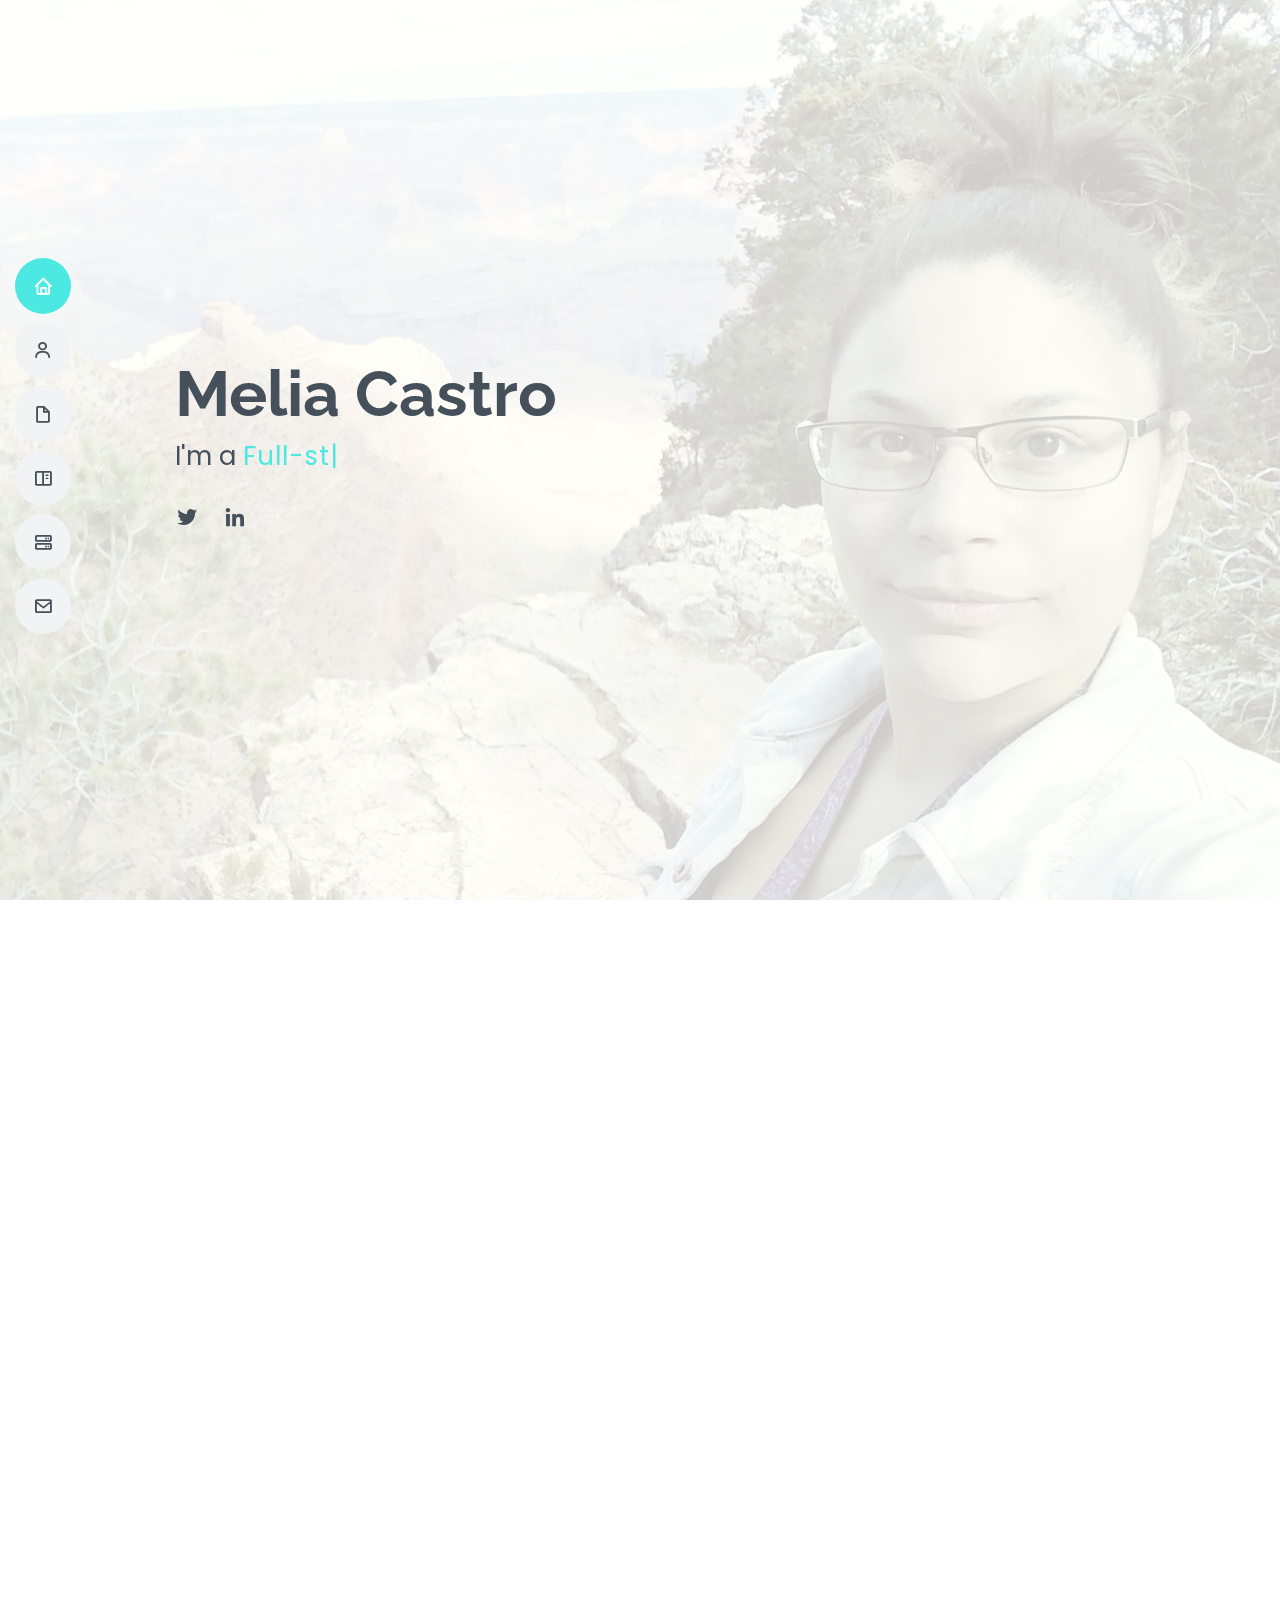
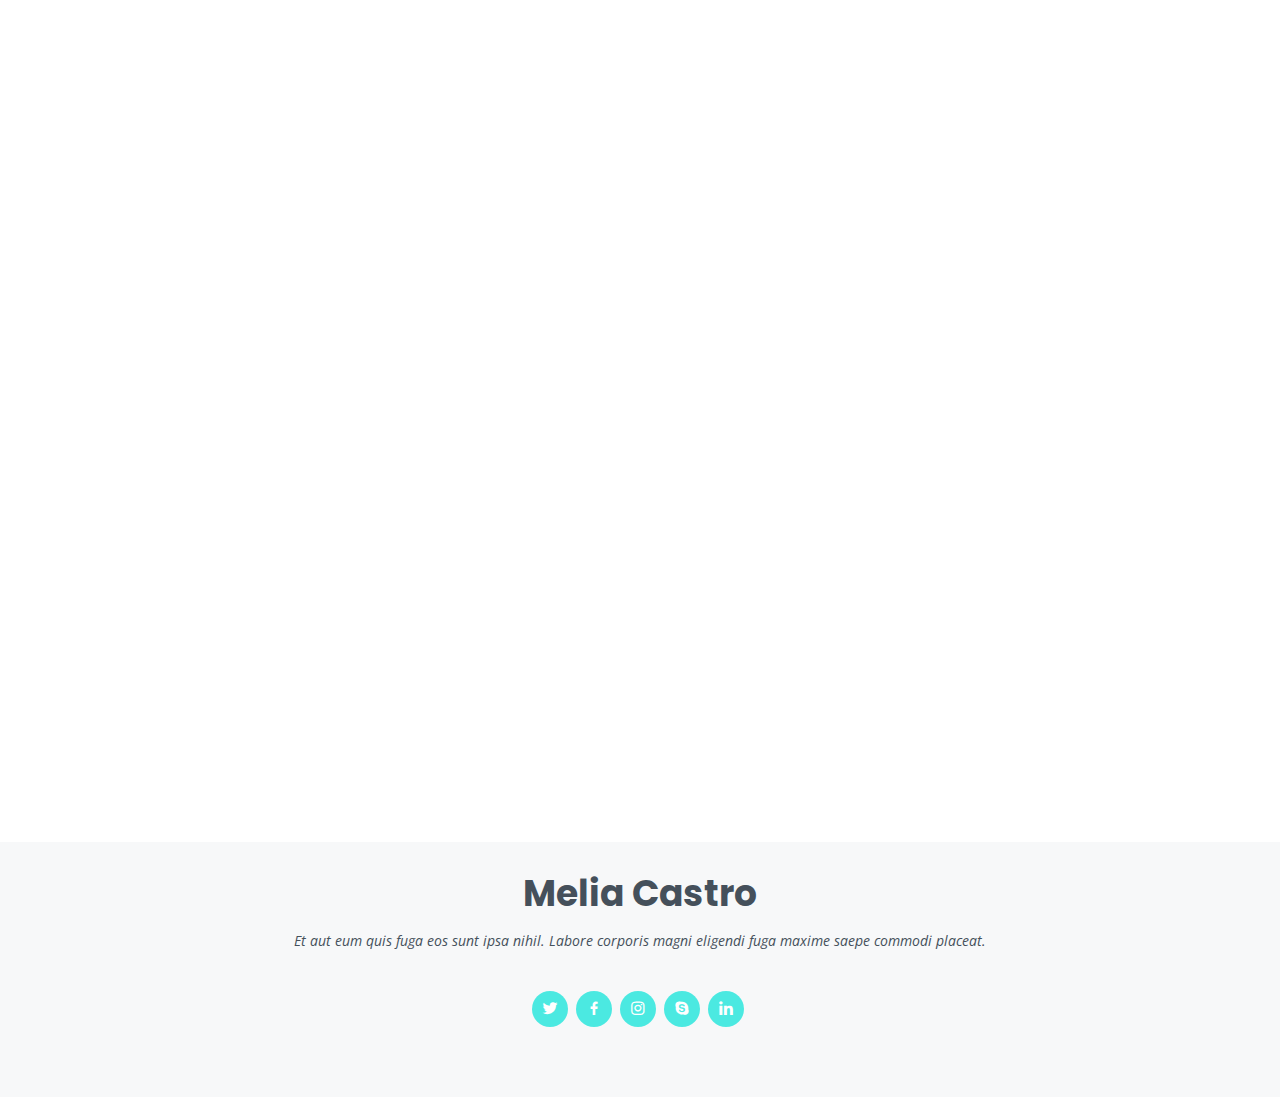
==== commit 37da10bf: "Updated about me" ====
--- a/index.html
+++ b/index.html
@@ -68,18 +68,17 @@
       <div class="container" data-aos="fade-up">
         <div class="section-title">
           <h2>About</h2>
-          <p>Magnam dolores commodi suscipit. Necessitatibus eius consequatur ex aliquid fuga eum quidem. Sit sint
-            consectetur velit. Quisquam quos quisquam cupiditate. Et nemo qui impedit suscipit alias ea. Quia fugiat sit
-            in iste officiis commodi quidem hic quas.</p>
+          <p>Hey, I'm Melissa Castro but I generally go by Melia. I'm a software developer, an adventurer, a singer, and
+            a forever learner. I currently live in Boise Idaho and I absolutely love how many outdoor sports and
+            activities are available to me in such close proximity. </p>
         </div>
         <div class="row">
           <div class="col-lg-4">
-            <img src="assets/img/profile-pic.jpg" class="img-fluid" alt="">
+            <img src="assets/img/profile-pic.jpg" class="img-fluid rounded" alt="">
           </div>
           <div class="col-lg-8 pt-4 pt-lg-0 content">
             <h3> Full-Stack Web Developer.</h3>
-            <p class="font-italic"> Lorem ipsum dolor sit amet, consectetur adipiscing elit, sed do eiusmod tempor
-              incididunt ut labore et dolore magna aliqua. </p>
+            <p class="font-italic"> I'd love to hear from you, so I've left you some ways to contact me! </p>
             <div class="row">
               <div class="col-lg-6">
                 <ul>
@@ -98,55 +97,17 @@
                 </ul>
               </div>
             </div>
-            <p> Officiis eligendi itaque labore et dolorum mollitia officiis optio vero. Quisquam sunt adipisci omnis et
-              ut. Nulla accusantium dolor incidunt officia tempore. Et eius omnis. Cupiditate ut dicta maxime officiis
-              quidem quia. Sed et consectetur qui quia repellendus itaque neque. Aliquid amet quidem ut quaerat
-              cupiditate. Ab et eum qui repellendus omnis culpa magni laudantium dolores. </p>
+            <p> Lover of experience and creating great memories. I'm an extremely passionate creative and am excited to
+              continue growing and learning. Being a software engineer pushes me to reach higher and higher daily, face
+              challenges often, and really step out of my comfort zone. I love the feeling of creating something out of
+              nothing and knowing the challenges I've overcome along the way. Being a woman in the field and knowing
+              that I have the great opportunity to not only grow myself but to encourage others to reach for dreams that
+              may not have thought possible for themselves absolutely lights me up inside. </p>
           </div>
         </div>
       </div>
     </section><!-- End About Section -->
     <!-- ======= Facts Section ======= -->
-    <section id="facts" class="facts">
-      <div class="container" data-aos="fade-up">
-        <div class="section-title">
-          <h2>Facts</h2>
-          <p>Magnam dolores commodi suscipit. Necessitatibus eius consequatur ex aliquid fuga eum quidem. Sit sint
-            consectetur velit. Quisquam quos quisquam cupiditate. Et nemo qui impedit suscipit alias ea. Quia fugiat sit
-            in iste officiis commodi quidem hic quas.</p>
-        </div>
-        <div class="row">
-          <div class="col-lg-3 col-md-6">
-            <div class="count-box">
-              <i class="icofont-simple-smile"></i>
-              <span data-toggle="counter-up">232</span>
-              <p>Happy Clients</p>
-            </div>
-          </div>
-          <div class="col-lg-3 col-md-6 mt-5 mt-md-0">
-            <div class="count-box">
-              <i class="icofont-document-folder"></i>
-              <span data-toggle="counter-up">521</span>
-              <p>Projects</p>
-            </div>
-          </div>
-          <div class="col-lg-3 col-md-6 mt-5 mt-lg-0">
-            <div class="count-box">
-              <i class="icofont-live-support"></i>
-              <span data-toggle="counter-up">1,463</span>
-              <p>Hours Of Support</p>
-            </div>
-          </div>
-          <div class="col-lg-3 col-md-6 mt-5 mt-lg-0">
-            <div class="count-box">
-              <i class="icofont-users-alt-5"></i>
-              <span data-toggle="counter-up">15</span>
-              <p>Hard Workers</p>
-            </div>
-          </div>
-        </div>
-      </div>
-    </section><!-- End Facts Section -->
     <!-- ======= Skills Section ======= -->
     <section id="skills" class="skills section-bg">
       <div class="container" data-aos="fade-up">
@@ -256,6 +217,11 @@
               <div class="">
               </div>
             </div>
+            <div class="progress">
+              <span class="skill">Git branching & merging </span>
+              <div class="">
+              </div>
+            </div>
           </div>
           <div class="col-lg-3">
             <b class="skill mb-2">Personal Skills</b>
@@ -285,6 +251,11 @@
             </div>
             <div class="progress">
               <span class="skill">Problem-Solving </span>
+              <div class="">
+              </div>
+            </div>
+            <div class="progress">
+              <span class="skill">Creativity </span>
               <div class="">
               </div>
             </div>
@@ -523,7 +494,7 @@
       </div>
     </section><!-- End Portfolio Section -->
     <!-- ======= Services Section ======= -->
-    <section id="services" class="services">
+    <!-- <section id="services" class="services">
       <div class="container" data-aos="fade-up">
         <div class="section-title">
           <h2>Services</h2>
@@ -620,7 +591,8 @@
           </div>
         </div>
       </div>
-    </section><!-- End Services Section -->
+    </section> -->
+    <!-- End Services Section -->
     <!-- ======= Testimonials Section ======= -->
     <section id="testimonials" class="testimonials section-bg">
       <div class="container" data-aos="fade-up">
@@ -693,21 +665,21 @@
               <div class="address">
                 <i class="icofont-google-map"></i>
                 <h4>Location:</h4>
-                <p>A108 Adam Street, New York, NY 535022</p>
+                <p>Boise, ID </p>
               </div>
               <div class="email">
                 <i class="icofont-envelope"></i>
                 <h4>Email:</h4>
-                <p>info@example.com</p>
+                <p>mmcstr8@gmail.com</p>
               </div>
               <div class="phone">
                 <i class="icofont-phone"></i>
                 <h4>Call:</h4>
-                <p>+1 5589 55488 55s</p>
-              </div>
-            </div>
-          </div>
-          <div class="col-lg-8 mt-5 mt-lg-0">
+                <p>541 606 4672</p>
+              </div>
+            </div>
+          </div>
+          <!-- <div class="col-lg-8 mt-5 mt-lg-0">
             <form action="forms/contact.php" method="post" role="form" class="php-email-form">
               <div class="form-row">
                 <div class="col-md-6 form-group">
@@ -738,7 +710,7 @@
               </div>
               <div class="text-center"><button type="submit">Send Message</button></div>
             </form>
-          </div>
+          </div> -->
         </div>
       </div>
     </section><!-- End Contact Section -->
@@ -755,9 +727,9 @@
         <a href="#" class="google-plus"><i class="bx bxl-skype"></i></a>
         <a href="#" class="linkedin"><i class="bx bxl-linkedin"></i></a>
       </div>
-      <div class="copyright"> &copy; Copyright <strong><span>MyResume</span></strong>. All Rights Reserved </div>
-      <div class="credits">
-        <!-- All the links in the footer should remain intact. 
+      <!-- <div class="copyright"> &copy; Copyright <strong><span>MyResume</span></strong>. All Rights Reserved </div>
+      <div class="credits"> -->
+      <!-- All the links in the footer should remain intact. 
         <!-- You can delete the links only if you purchased the pro version. 
         <!-- Licensing information: [license-url] 
         <!-- Purchase the pro version with working PHP/AJAX contact form: https://bootstrapmade.com/free-html-bootstrap-template-my-resume/ 
@@ -765,22 +737,22 @@
       </div>
     </div>
   </footer><!-- End Footer -->
-        <a href="#" class="back-to-top"><i class="bx bx-up-arrow-alt"></i></a>
-        <div id="preloader"></div>
-        <!-- Vendor JS Files -->
-        <script src="assets/vendor/jquery/jquery.min.js"></script>
-        <script src="assets/vendor/bootstrap/js/bootstrap.bundle.min.js"></script>
-        <script src="assets/vendor/jquery.easing/jquery.easing.min.js"></script>
-        <script src="assets/vendor/php-email-form/validate.js"></script>
-        <script src="assets/vendor/waypoints/jquery.waypoints.min.js"></script>
-        <script src="assets/vendor/counterup/counterup.min.js"></script>
-        <script src="assets/vendor/isotope-layout/isotope.pkgd.min.js"></script>
-        <script src="assets/vendor/venobox/venobox.min.js"></script>
-        <script src="assets/vendor/owl.carousel/owl.carousel.min.js"></script>
-        <script src="assets/vendor/typed.js/typed.min.js"></script>
-        <script src="assets/vendor/aos/aos.js"></script>
-        <!-- Template Main JS File -->
-        <script src="assets/js/main.js"></script>
+      <a href="#" class="back-to-top"><i class="bx bx-up-arrow-alt"></i></a>
+      <div id="preloader"></div>
+      <!-- Vendor JS Files -->
+      <script src="assets/vendor/jquery/jquery.min.js"></script>
+      <script src="assets/vendor/bootstrap/js/bootstrap.bundle.min.js"></script>
+      <script src="assets/vendor/jquery.easing/jquery.easing.min.js"></script>
+      <script src="assets/vendor/php-email-form/validate.js"></script>
+      <script src="assets/vendor/waypoints/jquery.waypoints.min.js"></script>
+      <script src="assets/vendor/counterup/counterup.min.js"></script>
+      <script src="assets/vendor/isotope-layout/isotope.pkgd.min.js"></script>
+      <script src="assets/vendor/venobox/venobox.min.js"></script>
+      <script src="assets/vendor/owl.carousel/owl.carousel.min.js"></script>
+      <script src="assets/vendor/typed.js/typed.min.js"></script>
+      <script src="assets/vendor/aos/aos.js"></script>
+      <!-- Template Main JS File -->
+      <script src="assets/js/main.js"></script>
 </body>
 
 </html>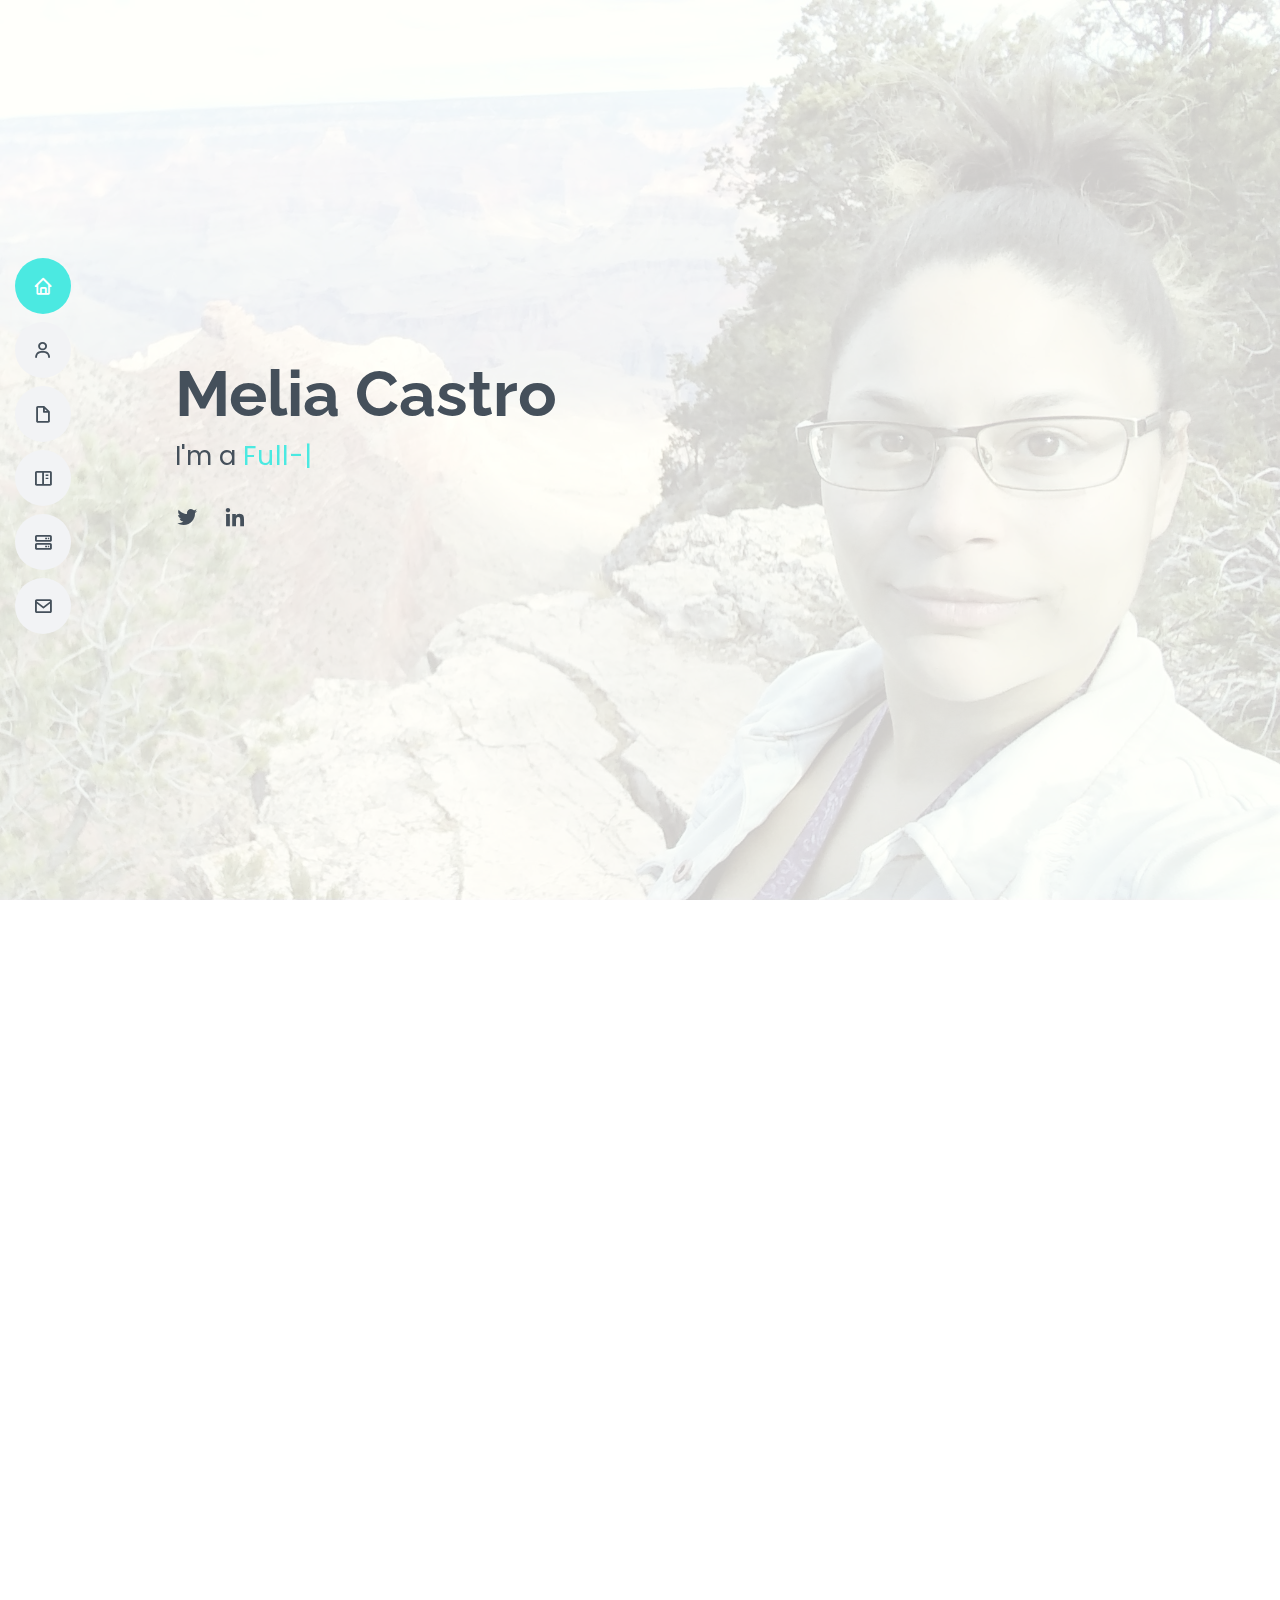
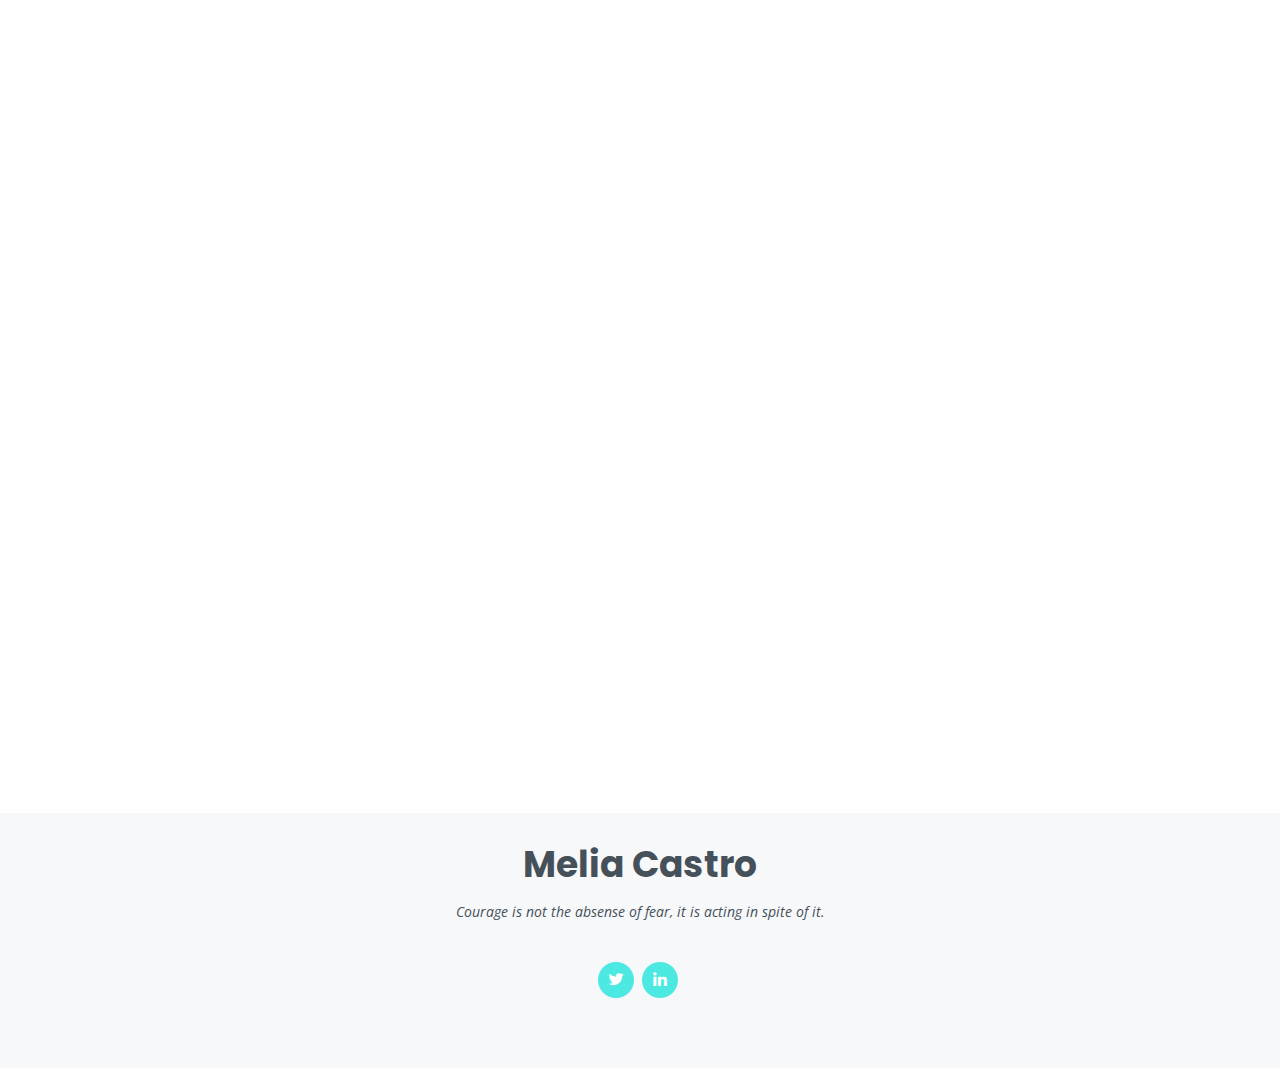
==== commit 3f70eb68: "Updated skills and resume summary" ====
--- a/index.html
+++ b/index.html
@@ -113,9 +113,8 @@
       <div class="container" data-aos="fade-up">
         <div class="section-title">
           <h2>Skills</h2>
-          <p>Magnam dolores commodi suscipit. Necessitatibus eius consequatur ex aliquid fuga eum quidem. Sit sint
-            consectetur velit. Quisquam quos quisquam cupiditate. Et nemo qui impedit suscipit alias ea. Quia fugiat sit
-            in iste officiis commodi quidem hic quas.</p>
+          <p>Proven success in rapidly learning new concepts, technologies, and development techniques during a
+            Full-Stack application building process.</p>
         </div>
         <div class="row skills-content">
           <div class="col-lg-3">
@@ -268,55 +267,63 @@
       <div class="container" data-aos="fade-up">
         <div class="section-title">
           <h2>Resume</h2>
-          <p>Magnam dolores commodi suscipit. Necessitatibus eius consequatur ex aliquid fuga eum quidem. Sit sint
-            consectetur velit. Quisquam quos quisquam cupiditate. Et nemo qui impedit suscipit alias ea. Quia fugiat sit
-            in iste officiis commodi quidem hic quas.</p>
+          <p>Enjoys creating solutions when faced with new challenges and learning new ways to overcome barriers.
+            Experience in building Full-Stack applications, working with teams of developers, and effectively and
+            efficiently applying newly acquired knowledge. Strong background in personal development coaching, sales,
+            and customer service lends the ability to build solid relationships with clients, coworkers, and consumers.
+          </p>
         </div>
         <div class="row">
           <div class="col-lg-6">
-            <h3 class="resume-title">Sumary</h3>
+            <h3 class="resume-title">Summary</h3>
             <div class="resume-item pb-0">
-              <h4>Brandon Johnson</h4>
-              <p><em>Innovative and deadline-driven Graphic Designer with 3+ years of experience designing and
-                  developing user-centered digital/print marketing material from initial concept to final, polished
-                  deliverable.</em></p>
+              <h4>Melissa (Melia) Castro</h4>
+              <p><em>Full-Stack Software Developer, experienced in working with teams of developers as well as
+                  independently to find innovative solutions while building creative user friendly applications.</em>
+              </p>
               <ul>
-                <li>Portland par 127,Orlando, FL</li>
-                <li>(123) 456-7891</li>
-                <li>alice.barkley@example.com</li>
+                <li>Boise, ID</li>
+                <li>(541) 606-4672</li>
+                <li>mmcstr8@gmail.com</li>
               </ul>
             </div>
             <h3 class="resume-title">Education</h3>
             <div class="resume-item">
-              <h4>Master of Fine Arts &amp; Graphic Design</h4>
-              <h5>2015 - 2016</h5>
-              <p><em>Rochester Institute of Technology, Rochester, NY</em></p>
-              <p>Qui deserunt veniam. Et sed aliquam labore tempore sed quisquam iusto autem sit. Ea vero voluptatum qui
-                ut dignissimos deleniti nerada porti sand markend</p>
-            </div>
-            <div class="resume-item">
+              <h4>Full-Stack Software Development</h4>
+              <h5>2021</h5>
+              <p><em>Boise Codeworks, Boise, ID</em></p>
+              <ul>
+                <li> 13 week immersive course providing 500+ hours of hands on experience learning, building
+                  applications and utilizing best practices in software development </li>
+                <li> Designed and developed several full stack applications </li>
+                <li> Implemented Scrum methods to plan applications with developer teams </li>
+                <li> Collaborated weekly to implement pair programming </li>
+              </ul>
+            </div>
+            <!-- <div class="resume-item">
               <h4>Bachelor of Fine Arts &amp; Graphic Design</h4>
               <h5>2010 - 2014</h5>
               <p><em>Rochester Institute of Technology, Rochester, NY</em></p>
               <p>Quia nobis sequi est occaecati aut. Repudiandae et iusto quae reiciendis et quis Eius vel ratione eius
                 unde vitae rerum voluptates asperiores voluptatem Earum molestiae consequatur neque etlon sader mart
                 dila</p>
-            </div>
+            </div> -->
           </div>
           <div class="col-lg-6">
             <h3 class="resume-title">Professional Experience</h3>
             <div class="resume-item">
-              <h4>Senior graphic design specialist</h4>
-              <h5>2019 - Present</h5>
-              <p><em>Experion, New York, NY </em></p>
+              <h4>Direct Sales Specialist</h4>
+              <!-- <h5>2019 - Present</h5> -->
+              <p><em>Boise, ID </em></p>
               <ul>
-                <li>Lead in the design, development, and implementation of the graphic, layout, and production
-                  communication materials</li>
-                <li>Delegate tasks to the 7 members of the design team and provide counsel on all aspects of the
-                  project. </li>
-                <li>Supervise the assessment of all graphic materials in order to ensure quality and accuracy of the
-                  design</li>
-                <li>Oversee the efficient use of production project budgets ranging from $2,000 - $25,000</li>
+                <li>Worked independently to communicate with customers and consistently reach monthly sales goals of
+                  $75,000+</li>
+                <li>Recommended and consulted with clients on different options available to them most that best fit
+                  their remodeling/repair needs</li>
+                <li>Coordinated same day contract negotiations and closed high ticket deals while ensuring optimal
+                  client experience </li>
+                <li>Collaborated with new hires to allow for job shadowing where they would learn new techniques and
+                  implement effective communication skills before striking out on their own</li>
               </ul>
             </div>
             <div class="resume-item">
@@ -324,11 +331,13 @@
               <h5>2017 - 2018</h5>
               <p><em>Stepping Stone Advertising, New York, NY</em></p>
               <ul>
-                <li>Developed numerous marketing programs (logos, brochures,infographics, presentations, and
-                  advertisements).</li>
-                <li>Managed up to 5 projects or tasks at a given time while under pressure</li>
-                <li>Recommended and consulted with clients on the most appropriate graphic design</li>
-                <li>Created 4+ design presentations and proposals a month for clients and account managers</li>
+                <li>Worked in direct contact with clients and coordinated responsibilities with coworkers to ensure
+                  completion of all tasks along with client satisfaction</li>
+                <li>Ranked #1 top salesperson in the region in 2020 </li>
+                <li>Consistently ranked top service sales at designated location </li>
+                <li>Helped location which was established for 5 years reach top sales for all of treasure valley for the
+                  first time since opening</li>
+                <li>Received customer service award based on customer reviews </li>
               </ul>
             </div>
           </div>
@@ -340,9 +349,7 @@
       <div class="container" data-aos="fade-up">
         <div class="section-title">
           <h2>Portfolio</h2>
-          <p>Magnam dolores commodi suscipit. Necessitatibus eius consequatur ex aliquid fuga eum quidem. Sit sint
-            consectetur velit. Quisquam quos quisquam cupiditate. Et nemo qui impedit suscipit alias ea. Quia fugiat sit
-            in iste officiis commodi quidem hic quas.</p>
+          <p>Check out some of the applications I've built recently! I've left them here for you below.</p>
         </div>
         <div class="row">
           <div class="col-lg-12 d-flex justify-content-center" data-aos="fade-up" data-aos-delay="100">
@@ -719,13 +726,13 @@
   <footer id="footer">
     <div class="container">
       <h3>Melia Castro</h3>
-      <p>Et aut eum quis fuga eos sunt ipsa nihil. Labore corporis magni eligendi fuga maxime saepe commodi placeat.</p>
+      <p>Courage is not the absense of fear, it is acting in spite of it.</p>
       <div class="social-links">
-        <a href="#" class="twitter"><i class="bx bxl-twitter"></i></a>
-        <a href="#" class="facebook"><i class="bx bxl-facebook"></i></a>
+        <a href="#https://twitter.com/IMpowermentNet" class="twitter"><i class="bx bxl-twitter"></i></a>
+        <!-- <a href="#" class="facebook"><i class="bx bxl-facebook"></i></a>
         <a href="#" class="instagram"><i class="bx bxl-instagram"></i></a>
-        <a href="#" class="google-plus"><i class="bx bxl-skype"></i></a>
-        <a href="#" class="linkedin"><i class="bx bxl-linkedin"></i></a>
+        <a href="#" class="google-plus"><i class="bx bxl-skype"></i></a> -->
+        <a href="#https://www.linkedin.com/in/melia-maria/" class="linkedin"><i class="bx bxl-linkedin"></i></a>
       </div>
       <!-- <div class="copyright"> &copy; Copyright <strong><span>MyResume</span></strong>. All Rights Reserved </div>
       <div class="credits"> -->
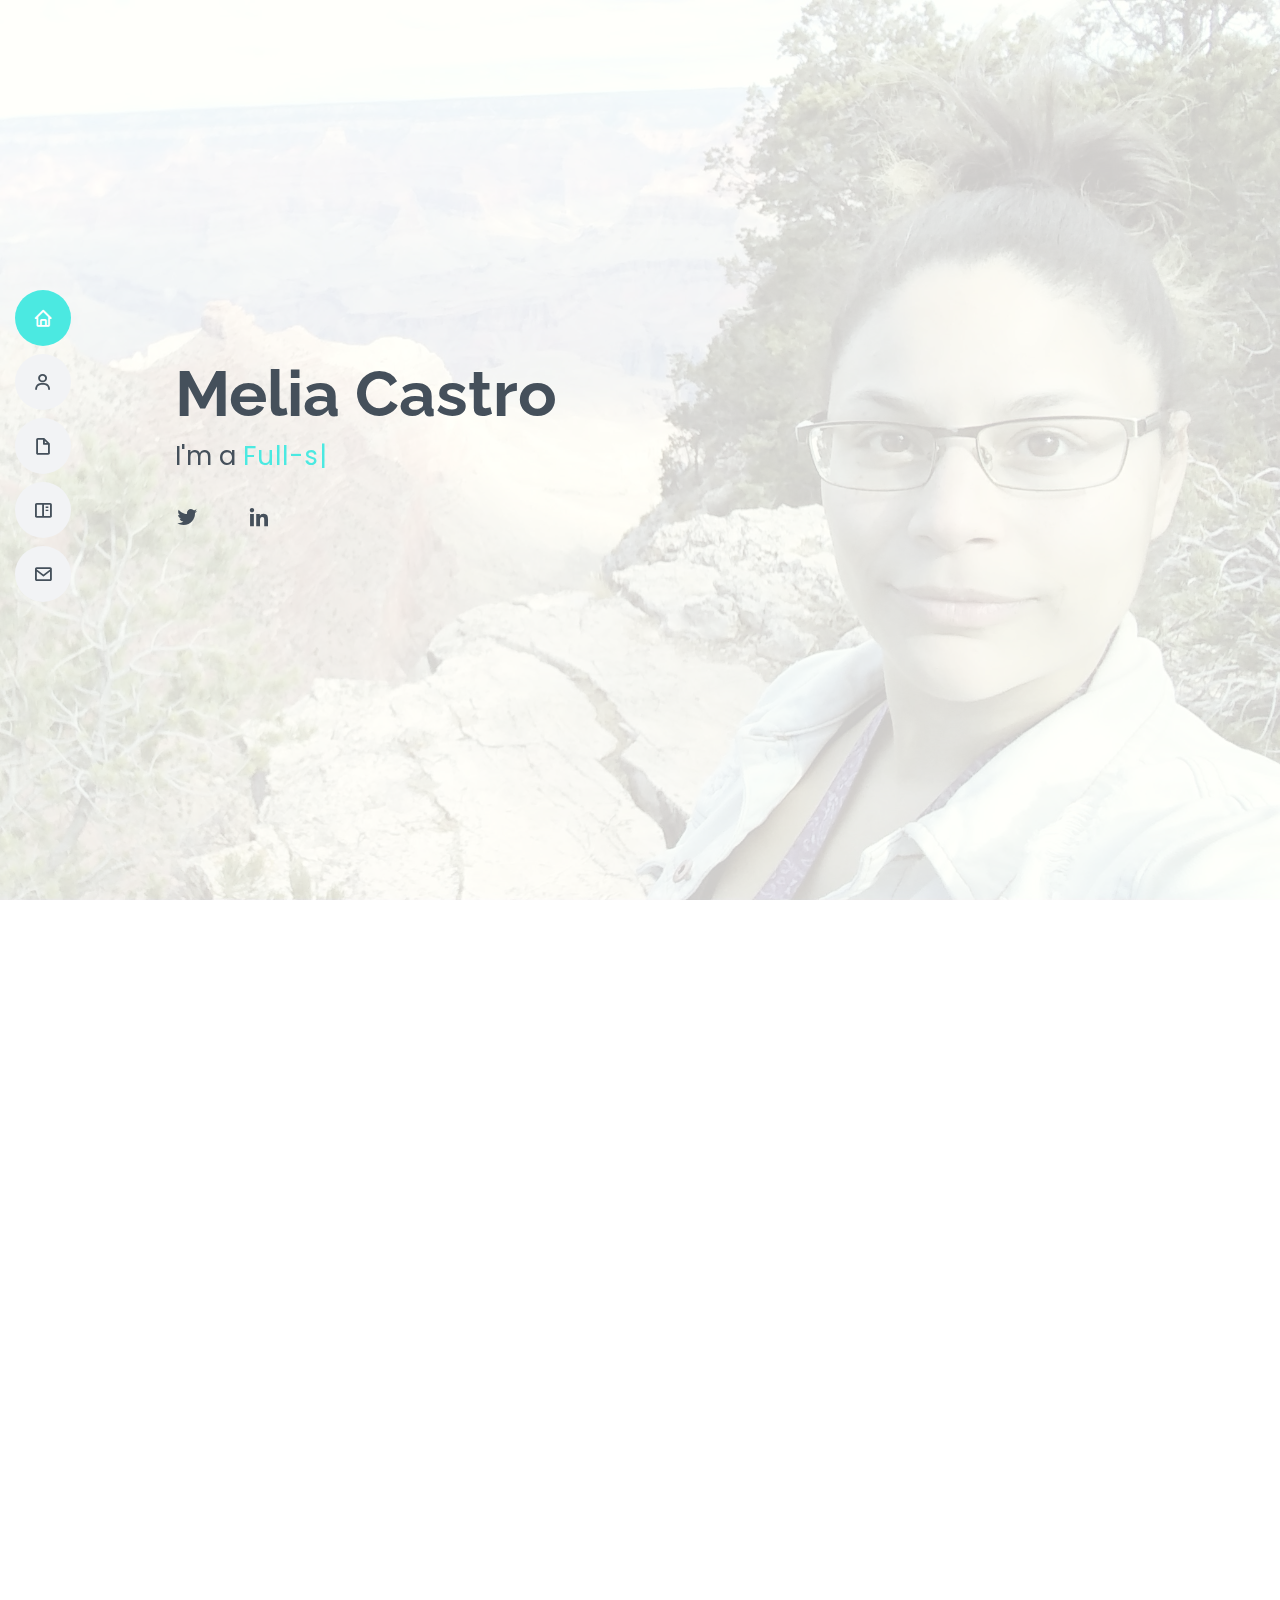
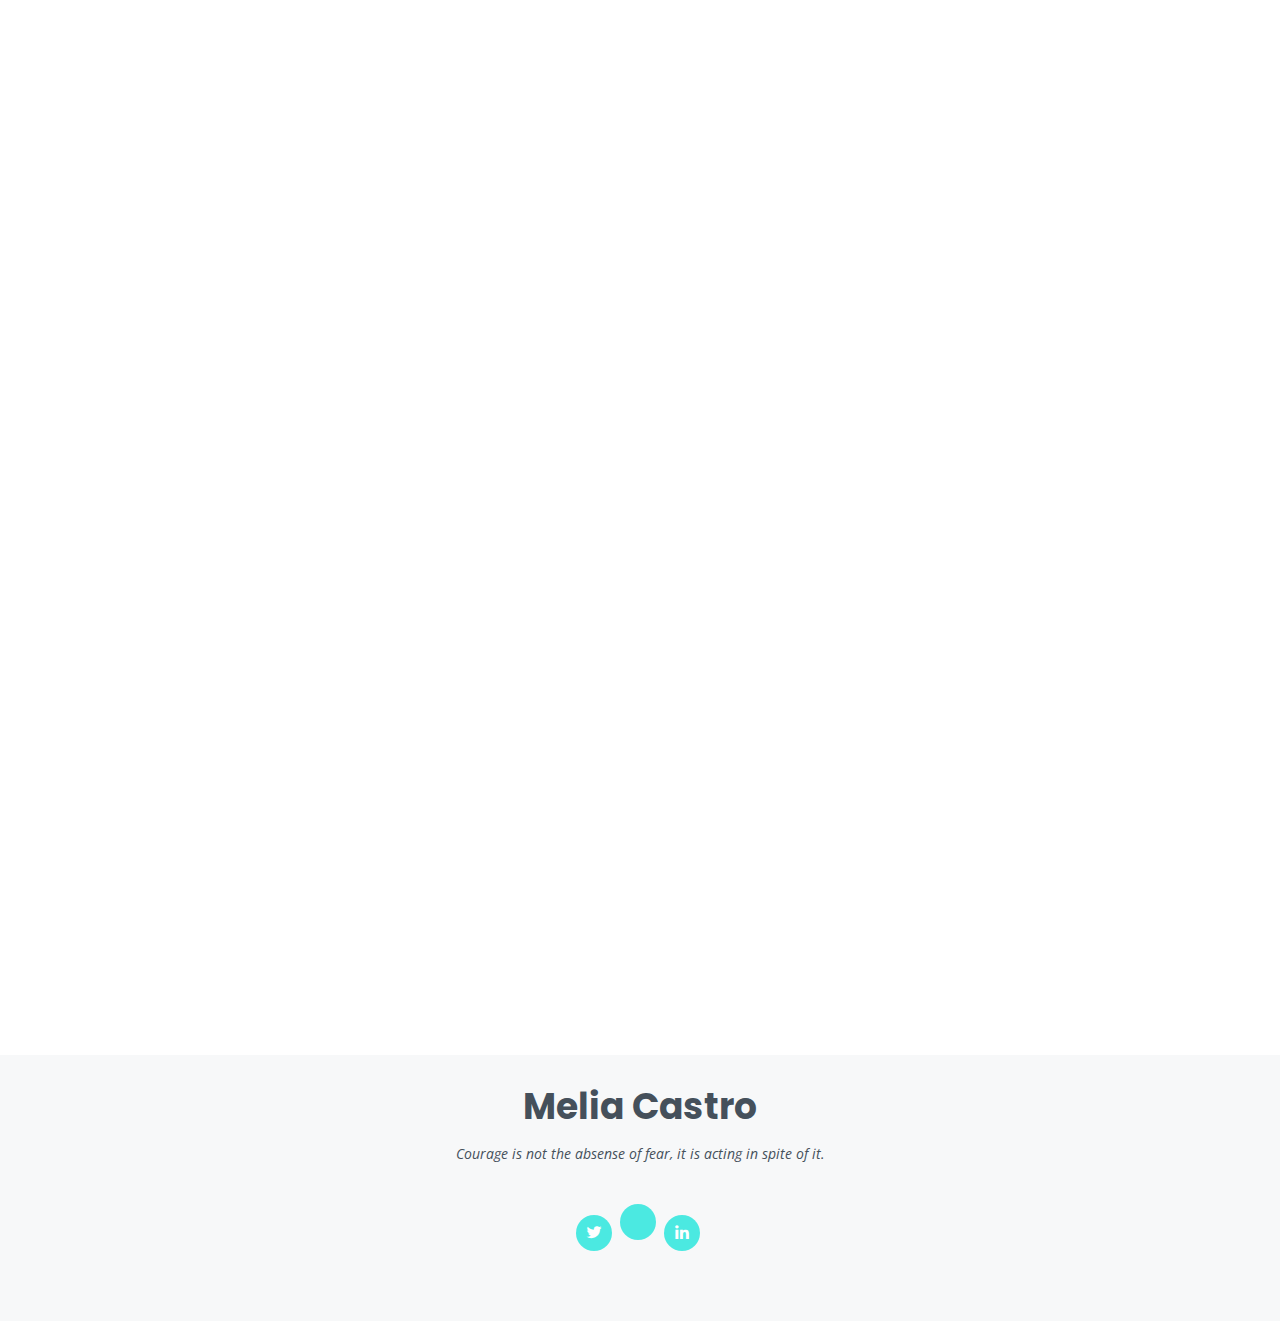
==== commit 3e4cefd3: "portfolio details added" ====
--- a/index.html
+++ b/index.html
@@ -15,6 +15,9 @@
     href="https://fonts.googleapis.com/css?family=Open+Sans:300,300i,400,400i,600,600i,700,700i|Raleway:300,300i,400,400i,500,500i,600,600i,700,700i|Poppins:300,300i,400,400i,500,500i,600,600i,700,700i"
     rel="stylesheet">
   <!-- Vendor CSS Files -->
+  <link rel="stylesheet" href="https://cdnjs.cloudflare.com/ajax/libs/font-awesome/5.15.3/css/all.min.css"
+    integrity="sha512-iBBXm8fW90+nuLcSKlbmrPcLa0OT92xO1BIsZ+ywDWZCvqsWgccV3gFoRBv0z+8dLJgyAHIhR35VZc2oM/gI1w=="
+    crossorigin="anonymous" />
   <link href="assets/vendor/bootstrap/css/bootstrap.min.css" rel="stylesheet">
   <link href="assets/vendor/icofont/icofont.min.css" rel="stylesheet">
   <link href="assets/vendor/boxicons/css/boxicons.min.css" rel="stylesheet">
@@ -42,7 +45,7 @@
         <li><a href="#about"><i class="bx bx-user"></i> <span>About</span></a></li>
         <li><a href="#resume"><i class="bx bx-file-blank"></i> <span>Resume</span></a></li>
         <li><a href="#portfolio"><i class="bx bx-book-content"></i> <span>Portfolio</span></a></li>
-        <li><a href="#services"><i class="bx bx-server"></i> <span>Services</span></a></li>
+        <!-- <li><a href="#services"><i class="bx bx-server"></i> <span>Services</span></a></li> -->
         <li><a href="#contact"><i class="bx bx-envelope"></i> <span>Contact</span></a></li>
       </ul>
     </nav><!-- .nav-menu -->
@@ -54,11 +57,11 @@
       <p>I'm a <span class="typed"
           data-typed-items=" Full-stack software developer, lover of outdoors, passionate adventurer"></span></p>
       <div class="social-links">
-        <a href="#https://twitter.com/IMpowermentNet" class="twitter"><i class="bx bxl-twitter"></i></a>
-        <!-- <a href="#" class="facebook"><i class="bx bxl-facebook"></i></a> -->
+        <a href="https://twitter.com/IMpowermentNet" class="twitter"><i class="bx bxl-twitter"></i></a>
+        <a href="https://github.com/Melia88" class="github"><i class="fab fa-github"></i></a>
         <!-- <a href="#" class="instagram"><i class="bx bxl-instagram"></i></a> -->
         <!-- <a href="#" class="google-plus"><i class="bx bxl-skype"></i></a> -->
-        <a href="#https://www.linkedin.com/in/melia-maria/" class="linkedin"><i class="bx bxl-linkedin"></i></a>
+        <a href="https://www.linkedin.com/in/melia-maria/" class="linkedin"><i class="bx bxl-linkedin"></i></a>
       </div>
     </div>
   </section><!-- End Hero -->
@@ -290,7 +293,7 @@
             <h3 class="resume-title">Education</h3>
             <div class="resume-item">
               <h4>Full-Stack Software Development</h4>
-              <h5>2021</h5>
+              <!-- <h5>2021</h5> -->
               <p><em>Boise Codeworks, Boise, ID</em></p>
               <ul>
                 <li> 13 week immersive course providing 500+ hours of hands on experience learning, building
@@ -314,7 +317,7 @@
             <div class="resume-item">
               <h4>Direct Sales Specialist</h4>
               <!-- <h5>2019 - Present</h5> -->
-              <p><em>Boise, ID </em></p>
+              <p><em>Dabella, Boise, ID </em></p>
               <ul>
                 <li>Worked independently to communicate with customers and consistently reach monthly sales goals of
                   $75,000+</li>
@@ -327,9 +330,9 @@
               </ul>
             </div>
             <div class="resume-item">
-              <h4>Graphic design specialist</h4>
-              <h5>2017 - 2018</h5>
-              <p><em>Stepping Stone Advertising, New York, NY</em></p>
+              <h4>Stylist/Ambassador</h4>
+              <!-- <h5>2017 - 2018</h5> -->
+              <p><em>SportClips, Boise, ID</em></p>
               <ul>
                 <li>Worked in direct contact with clients and coordinated responsibilities with coworkers to ensure
                   completion of all tasks along with client satisfaction</li>
@@ -338,6 +341,7 @@
                 <li>Helped location which was established for 5 years reach top sales for all of treasure valley for the
                   first time since opening</li>
                 <li>Received customer service award based on customer reviews </li>
+                <li>Trained as an ambassador to conducting event presentations and recruitment</li>
               </ul>
             </div>
           </div>
@@ -355,21 +359,21 @@
           <div class="col-lg-12 d-flex justify-content-center" data-aos="fade-up" data-aos-delay="100">
             <ul id="portfolio-flters">
               <li data-filter="*" class="filter-active">All</li>
-              <li data-filter=".filter-app">App</li>
-              <li data-filter=".filter-card">Card</li>
-              <li data-filter=".filter-web">Web</li>
+              <li data-filter=".filter-app">Front-End</li>
+              <!-- <li data-filter=".filter-card">Card</li> -->
+              <li data-filter=".filter-web">Full-Stack</li>
             </ul>
           </div>
         </div>
         <div class="row portfolio-container" data-aos="fade-up" data-aos-delay="200">
           <div class="col-lg-4 col-md-6 portfolio-item filter-app">
             <div class="portfolio-wrap">
-              <img src="assets/img/portfolio/portfolio-1.jpg" class="img-fluid" alt="">
+              <img src="assets/img/portfolio/inspire (2).png" class="img-fluid" alt="">
               <div class="portfolio-info">
                 <h4>App 1</h4>
                 <p>App</p>
                 <div class="portfolio-links">
-                  <a href="assets/img/portfolio/portfolio-1.jpg" data-gall="portfolioGallery" class="venobox"
+                  <a href="assets/img/portfolio/inspire (2).png" data-gall="portfolioGallery" class="venobox"
                     title="App 1"><i class="bx bx-plus"></i></a>
                   <a href="portfolio-details.html" data-gall="portfolioDetailsGallery" data-vbtype="iframe"
                     class="venobox" title="Portfolio Details"><i class="bx bx-link"></i></a>
@@ -379,25 +383,40 @@
           </div>
           <div class="col-lg-4 col-md-6 portfolio-item filter-web">
             <div class="portfolio-wrap">
-              <img src="assets/img/portfolio/portfolio-2.jpg" class="img-fluid" alt="">
-              <div class="portfolio-info">
-                <h4>Web 3</h4>
-                <p>Web</p>
-                <div class="portfolio-links">
-                  <a href="assets/img/portfolio/portfolio-2.jpg" data-gall="portfolioGallery" class="venobox"
+              <img src="assets/img/portfolio/bugger.home.jpg" class="img-fluid" alt="">
+              <div class="portfolio-info">
+                <h4>Full-Stack 3</h4>
+                <p>Full-Stack</p>
+                <div class="portfolio-links">
+                  <a href="assets/img/portfolio/bugger.hide.jpg" data-gall="portfolioGallery" class="venobox"
                     title="Web 3"><i class="bx bx-plus"></i></a>
-                  <a href="portfolio-details.html" data-gall="portfolioDetailsGallery" data-vbtype="iframe"
-                    class="venobox" title="Portfolio Details"><i class="bx bx-link"></i></a>
-                </div>
-              </div>
-            </div>
-          </div>
-          <div class="col-lg-4 col-md-6 portfolio-item filter-app">
+                  <a href="portfolio-details2.html" data-gall="portfolioDetailsGallery" data-vbtype="iframe"
+                    class="venobox" title="Portfolio Details"><i class="bx bx-link"></i></a>
+                </div>
+              </div>
+            </div>
+          </div>
+          <div class="col-lg-4 col-md-6 portfolio-item filter-web">
+            <div class="portfolio-wrap">
+              <img src="assets/img/portfolio/keeper.noteDet.png" class="img-fluid" alt="">
+              <div class="portfolio-info">
+                <h4>Full-Stack 3</h4>
+                <p>Full-Stack</p>
+                <div class="portfolio-links">
+                  <a href="assets/img/portfolio/keeper.noteDet.png" data-gall="portfolioGallery" class="venobox"
+                    title="Web 3"><i class="bx bx-plus"></i></a>
+                  <a href="portfolio-details3.html" data-gall="portfolioDetailsGallery" data-vbtype="iframe"
+                    class="venobox" title="Portfolio Details"><i class="bx bx-link"></i></a>
+                </div>
+              </div>
+            </div>
+          </div>
+          <!-- <div class="col-lg-4 col-md-6 portfolio-item filter-app">
             <div class="portfolio-wrap">
               <img src="assets/img/portfolio/portfolio-3.jpg" class="img-fluid" alt="">
               <div class="portfolio-info">
-                <h4>App 2</h4>
-                <p>App</p>
+                <h4>Front-End</h4>
+                <p>Front-End</p>
                 <div class="portfolio-links">
                   <a href="assets/img/portfolio/portfolio-3.jpg" data-gall="portfolioGallery" class="venobox"
                     title="App 2"><i class="bx bx-plus"></i></a>
@@ -406,8 +425,8 @@
                 </div>
               </div>
             </div>
-          </div>
-          <div class="col-lg-4 col-md-6 portfolio-item filter-card">
+          </div> -->
+          <!-- <div class="col-lg-4 col-md-6 portfolio-item filter-card">
             <div class="portfolio-wrap">
               <img src="assets/img/portfolio/portfolio-4.jpg" class="img-fluid" alt="">
               <div class="portfolio-info">
@@ -496,7 +515,7 @@
                 </div>
               </div>
             </div>
-          </div>
+          </div> -->
         </div>
       </div>
     </section><!-- End Portfolio Section -->
@@ -601,7 +620,7 @@
     </section> -->
     <!-- End Services Section -->
     <!-- ======= Testimonials Section ======= -->
-    <section id="testimonials" class="testimonials section-bg">
+    <!-- <section id="testimonials" class="testimonials section-bg">
       <div class="container" data-aos="fade-up">
         <div class="section-title">
           <h2>Testimonials</h2>
@@ -659,7 +678,8 @@
           </div>
         </div>
       </div>
-    </section><!-- End Testimonials Section -->
+    </section> -->
+    <!-- End Testimonials Section -->
     <!-- ======= Contact Section ======= -->
     <section id="contact" class="contact">
       <div class="container" data-aos="fade-up">
@@ -728,11 +748,11 @@
       <h3>Melia Castro</h3>
       <p>Courage is not the absense of fear, it is acting in spite of it.</p>
       <div class="social-links">
-        <a href="#https://twitter.com/IMpowermentNet" class="twitter"><i class="bx bxl-twitter"></i></a>
-        <!-- <a href="#" class="facebook"><i class="bx bxl-facebook"></i></a>
-        <a href="#" class="instagram"><i class="bx bxl-instagram"></i></a>
-        <a href="#" class="google-plus"><i class="bx bxl-skype"></i></a> -->
-        <a href="#https://www.linkedin.com/in/melia-maria/" class="linkedin"><i class="bx bxl-linkedin"></i></a>
+        <a href="https://twitter.com/IMpowermentNet" class="twitter"><i class="bx bxl-twitter"></i></a>
+        <a href="https://github.com/Melia88" class="github"><i class="fab fa-github"></i></a>
+        <!-- <a href="#" class="instagram"><i class="bx bxl-instagram"></i></a> -->
+        <!-- <a href="#" class="google-plus"><i class="bx bxl-skype"></i></a> -->
+        <a href="https://www.linkedin.com/in/melia-maria/" class="linkedin"><i class="bx bxl-linkedin"></i></a>
       </div>
       <!-- <div class="copyright"> &copy; Copyright <strong><span>MyResume</span></strong>. All Rights Reserved </div>
       <div class="credits"> -->
--- a/assets/css/style.css
+++ b/assets/css/style.css
@@ -18,7 +18,7 @@
 }
 
 a:hover {
-  color: #067ded;
+  color: #4ba2e9;
   text-decoration: none;
 }
 
@@ -52,7 +52,7 @@
 
 .back-to-top:hover {
   color: #fff;
-  background: #0678e3;
+  background: #4ba2e9;
   transition: background 0.2s ease-in-out;
 }
 
@@ -662,7 +662,7 @@
 }
 
 .portfolio .portfolio-wrap .portfolio-links a:hover {
-  color: #148af9;
+  color: #4ba2e9;
 }
 
 .portfolio .portfolio-wrap:hover::before {
@@ -757,7 +757,7 @@
 }
 
 .services .iconbox-blue:hover .icon path {
-  fill: #47aeff;
+  fill: #4ba2e9;
 }
 
 .services .iconbox-orange i {
@@ -852,7 +852,7 @@
 }
 
 .testimonials .testimonial-item .quote-icon-left, .testimonials .testimonial-item .quote-icon-right {
-  color: #90c8fc;
+  color: #4ba2e9;
   font-size: 26px;
 }
 
@@ -1157,7 +1157,7 @@
 }
 
 #footer .social-links a:hover {
-  background: #0678e3;
+  background: #4ba2e9;
   color: #fff;
   text-decoration: none;
 }
